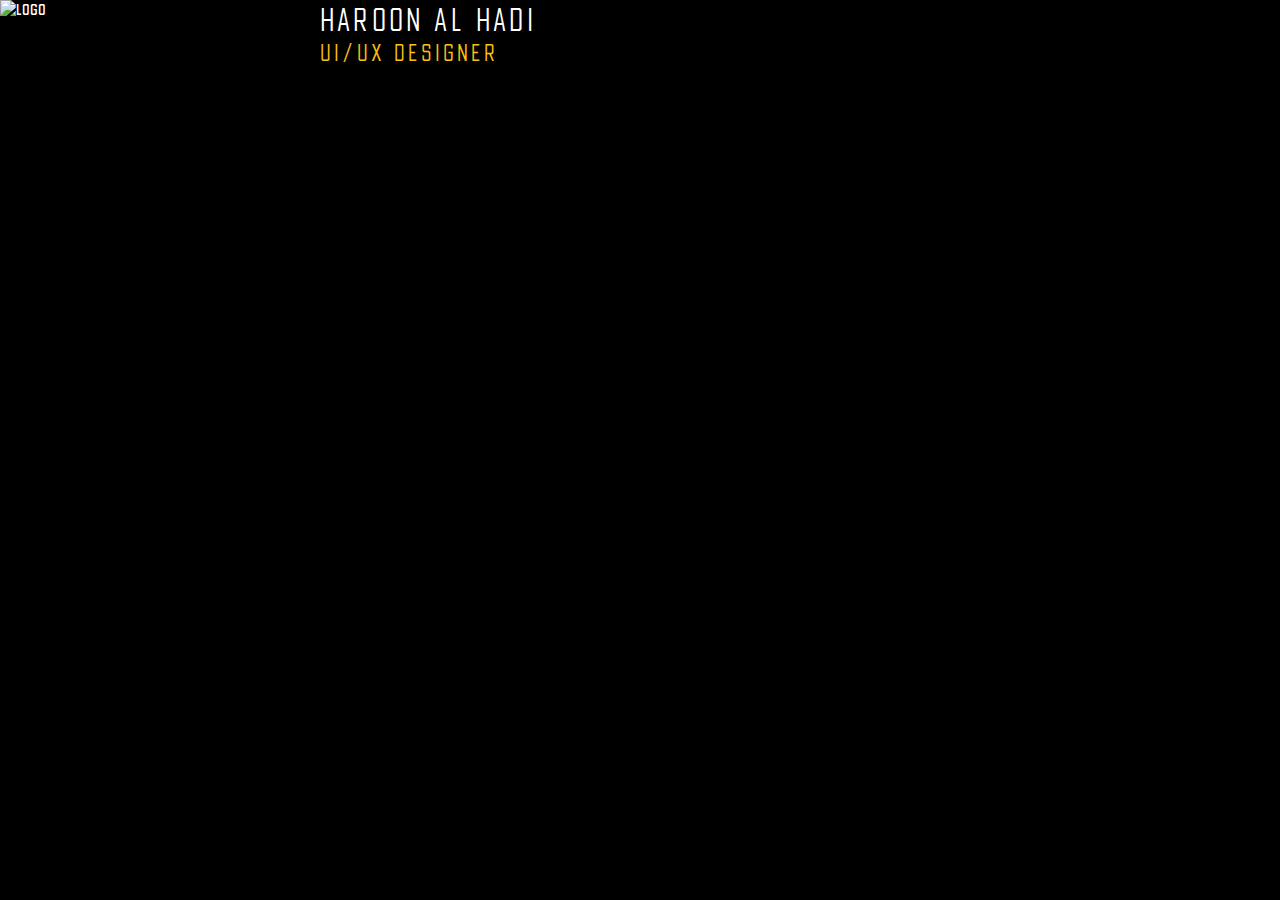
==== index.html @ bdbf28b0 "first commit" ====
<!DOCTYPE html>
<html lang="en">
<head>
    <meta charset="UTF-8">
    <meta http-equiv="X-UA-Compatible" content="IE=edge">
    <meta name="viewport" content="width=device-width, initial-scale=1.0">
    <title>Haroon Al Hadi</title>
    <link rel="stylesheet" href="styles/reset.css">
    <link rel="stylesheet" href="styles/root.css">
    <link rel="stylesheet" href="styles/font_url.css">
    <link rel="stylesheet" href="styles/main_style.css">
    <link rel="stylesheet" href="styles/c_styles.css">
</head>
<body>
    <div class="side_header">
        <div class="crow">
            <div class="ccol-25">
                <img src="logo" alt="logo">
            </div>
            <div class="ccol-75">
                <h1>Haroon Al Hadi</h1>
                <h2>UI/UX Designer</h2>
            </div>
        </div>
    </div>
</body>
</html>
---- styles/root.css ----
:root{
    --background: black;
    --primary: #fbc10f;
    --secondary: white;
    --font-main: 'Evanston Tavern 1846','Courier New', Courier, monospace;
}
---- styles/font_url.css ----
@font-face {
    font-family: 'Evanston Tavern 1846';
    src: url('/assets/fonts/EvanstonTavern-1846Light.eot');
    src: local('Evanston Tavern 1846 Light'), local('EvanstonTavern-1846Light'),
        url('/assets/fonts/EvanstonTavern-1846Light.eot?#iefix') format('embedded-opentype'),
        url('/assets/fonts/EvanstonTavern-1846Light.woff2') format('woff2'),
        url('/assets/fonts/EvanstonTavern-1846Light.woff') format('woff'),
        url('/assets/fonts/EvanstonTavern-1846Light.ttf') format('truetype');
    font-weight: 300;
    font-style: normal;
}

@font-face {
    font-family: 'Evanston Tavern 1846 Medium Stencil';
    src: url('/assets/fonts/EvanstonTavern-1846MdStencil.eot');
    src: local('Evanston Tavern 1846 Medium Stencil'), local('EvanstonTavern-1846MdStencil'),
        url('/assets/fonts/EvanstonTavern-1846MdStencil.eot?#iefix') format('embedded-opentype'),
        url('/assets/fonts/EvanstonTavern-1846MdStencil.woff2') format('woff2'),
        url('/assets/fonts/EvanstonTavern-1846MdStencil.woff') format('woff'),
        url('/assets/fonts/EvanstonTavern-1846MdStencil.ttf') format('truetype');
    font-weight: 500;
    font-style: normal;
}

@font-face {
    font-family: 'Evanston Tavern 1846 Inline';
    src: url('/assets/fonts/EvanstonTavern-1846RegularInline.eot');
    src: local('Evanston Tavern 1846 Inline'), local('EvanstonTavern-1846RegularInline'),
        url('/assets/fonts/EvanstonTavern-1846RegularInline.eot?#iefix') format('embedded-opentype'),
        url('/assets/fonts/EvanstonTavern-1846RegularInline.woff2') format('woff2'),
        url('/assets/fonts/EvanstonTavern-1846RegularInline.woff') format('woff'),
        url('/assets/fonts/EvanstonTavern-1846RegularInline.ttf') format('truetype');
    font-weight: normal;
    font-style: normal;
}

@font-face {
    font-family: 'Evanston Tavern 1846 Stencil';
    src: url('/assets/fonts/EvanstonTavern-1846RegStncl.eot');
    src: local('Evanston Tavern 1846 Stencil'), local('EvanstonTavern-1846RegStncl'),
        url('/assets/fonts/EvanstonTavern-1846RegStncl.eot?#iefix') format('embedded-opentype'),
        url('/assets/fonts/EvanstonTavern-1846RegStncl.woff2') format('woff2'),
        url('/assets/fonts/EvanstonTavern-1846RegStncl.woff') format('woff'),
        url('/assets/fonts/EvanstonTavern-1846RegStncl.ttf') format('truetype');
    font-weight: normal;
    font-style: normal;
}

@font-face {
    font-family: 'Evanston Tavern 1846 Medium Inline';
    src: url('/assets/fonts/EvanstonTavern-1846MdInline.eot');
    src: local('Evanston Tavern 1846 Medium Inline'), local('EvanstonTavern-1846MdInline'),
        url('/assets/fonts/EvanstonTavern-1846MdInline.eot?#iefix') format('embedded-opentype'),
        url('/assets/fonts/EvanstonTavern-1846MdInline.woff2') format('woff2'),
        url('/assets/fonts/EvanstonTavern-1846MdInline.woff') format('woff'),
        url('/assets/fonts/EvanstonTavern-1846MdInline.ttf') format('truetype');
    font-weight: 500;
    font-style: normal;
}

@font-face {
    font-family: 'Evanston Tavern 1846 Light Inline';
    src: url('/assets/fonts/EvanstonTavern-1846LtInline.eot');
    src: local('Evanston Tavern 1846 Light Inline'), local('EvanstonTavern-1846LtInline'),
        url('/assets/fonts/EvanstonTavern-1846LtInline.eot?#iefix') format('embedded-opentype'),
        url('/assets/fonts/EvanstonTavern-1846LtInline.woff2') format('woff2'),
        url('/assets/fonts/EvanstonTavern-1846LtInline.woff') format('woff'),
        url('/assets/fonts/EvanstonTavern-1846LtInline.ttf') format('truetype');
    font-weight: 300;
    font-style: normal;
}

@font-face {
    font-family: 'Evanston Tavern 1846';
    src: url('/assets/fonts/EvanstonTavern-1846Medium.eot');
    src: local('Evanston Tavern 1846 Medium'), local('EvanstonTavern-1846Medium'),
        url('/assets/fonts/EvanstonTavern-1846Medium.eot?#iefix') format('embedded-opentype'),
        url('/assets/fonts/EvanstonTavern-1846Medium.woff2') format('woff2'),
        url('/assets/fonts/EvanstonTavern-1846Medium.woff') format('woff'),
        url('/assets/fonts/EvanstonTavern-1846Medium.ttf') format('truetype');
    font-weight: 500;
    font-style: normal;
}

@font-face {
    font-family: 'Evanston Tavern 1846';
    src: url('/assets/fonts/EvanstonTavern-1846Regular.eot');
    src: local('Evanston Tavern 1846'), local('EvanstonTavern-1846Regular'),
        url('/assets/fonts/EvanstonTavern-1846Regular.eot?#iefix') format('embedded-opentype'),
        url('/assets/fonts/EvanstonTavern-1846Regular.woff2') format('woff2'),
        url('/assets/fonts/EvanstonTavern-1846Regular.woff') format('woff'),
        url('/assets/fonts/EvanstonTavern-1846Regular.ttf') format('truetype');
    font-weight: normal;
    font-style: normal;
}

@font-face {
    font-family: 'Evanston Tavern 1846 Bold Inline';
    src: url('/assets/fonts/EvanstonTavern-1846BoldInline.eot');
    src: local('Evanston Tavern 1846 Bold Inline'), local('EvanstonTavern-1846BoldInline'),
        url('/assets/fonts/EvanstonTavern-1846BoldInline.eot?#iefix') format('embedded-opentype'),
        url('/assets/fonts/EvanstonTavern-1846BoldInline.woff2') format('woff2'),
        url('/assets/fonts/EvanstonTavern-1846BoldInline.woff') format('woff'),
        url('/assets/fonts/EvanstonTavern-1846BoldInline.ttf') format('truetype');
    font-weight: bold;
    font-style: normal;
}

@font-face {
    font-family: 'Evanston Tavern 1846 Bold Stencil';
    src: url('/assets/fonts/EvanstonTavern-1846BoldStencil.eot');
    src: local('Evanston Tavern 1846 Bold Stencil'), local('EvanstonTavern-1846BoldStencil'),
        url('/assets/fonts/EvanstonTavern-1846BoldStencil.eot?#iefix') format('embedded-opentype'),
        url('/assets/fonts/EvanstonTavern-1846BoldStencil.woff2') format('woff2'),
        url('/assets/fonts/EvanstonTavern-1846BoldStencil.woff') format('woff'),
        url('/assets/fonts/EvanstonTavern-1846BoldStencil.ttf') format('truetype');
    font-weight: bold;
    font-style: normal;
}

@font-face {
    font-family: 'Evanston Tavern 1846 Light Stencil';
    src: url('/assets/fonts/EvanstonTavern-1846LtStencil.eot');
    src: local('Evanston Tavern 1846 Light Stencil'), local('EvanstonTavern-1846LtStencil'),
        url('/assets/fonts/EvanstonTavern-1846LtStencil.eot?#iefix') format('embedded-opentype'),
        url('/assets/fonts/EvanstonTavern-1846LtStencil.woff2') format('woff2'),
        url('/assets/fonts/EvanstonTavern-1846LtStencil.woff') format('woff'),
        url('/assets/fonts/EvanstonTavern-1846LtStencil.ttf') format('truetype');
    font-weight: 300;
    font-style: normal;
}

@font-face {
    font-family: 'Evanston Tavern 1846';
    src: url('/assets/fonts/EvanstonTavern-1846Bold.eot');
    src: local('Evanston Tavern 1846 Bold'), local('EvanstonTavern-1846Bold'),
        url('/assets/fonts/EvanstonTavern-1846Bold.eot?#iefix') format('embedded-opentype'),
        url('/assets/fonts/EvanstonTavern-1846Bold.woff2') format('woff2'),
        url('/assets/fonts/EvanstonTavern-1846Bold.woff') format('woff'),
        url('/assets/fonts/EvanstonTavern-1846Bold.ttf') format('truetype');
    font-weight: bold;
    font-style: normal;
}
---- styles/main_style.css ----
html,body{
    background: var(--background);
    color: var(--secondary);
    font-family: var(--font-main);
}
.side_header h1{
    font-weight: 100;
    letter-spacing: 0.2rem;
}
.side_header h2{
    font-weight: 100;
    letter-spacing: 0.2rem;
    color: var(--primary);
}
---- styles/c_styles.css ----
.crow{
    display: flex;
    width: 100%;
}
.ccol-25{
    width: 25%;
}
.ccol-75{
    width: 75%;
}
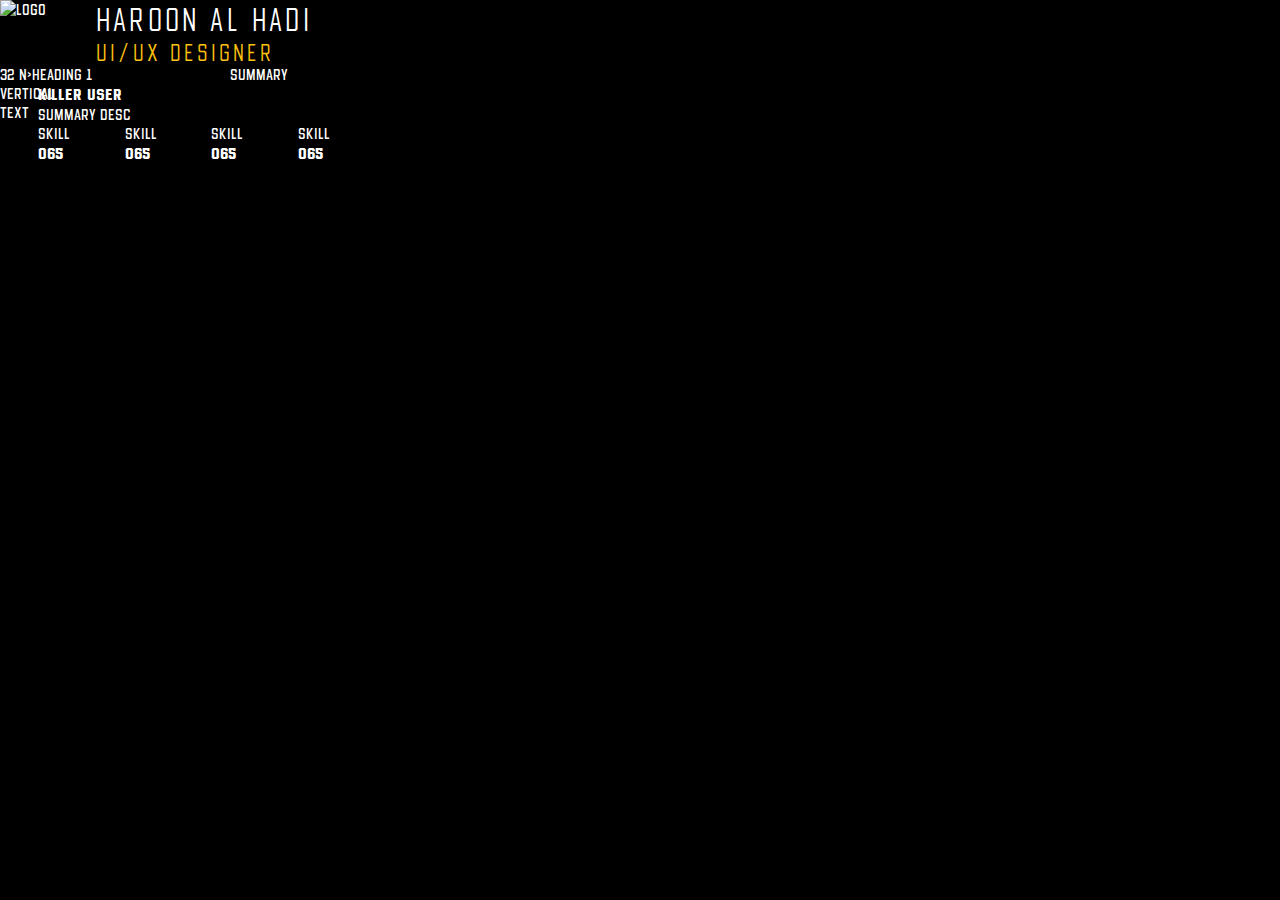
==== commit 2fabf6bc: "html changes" ====
--- a/index.html
+++ b/index.html
@@ -13,7 +13,7 @@
 </head>
 <body>
     <div class="side_header">
-        <div class="crow">
+        <div class="crow cw-30">
             <div class="ccol-25">
                 <img src="logo" alt="logo">
             </div>
@@ -21,6 +21,43 @@
                 <h1>Haroon Al Hadi</h1>
                 <h2>UI/UX Designer</h2>
             </div>
+            <div class="crow ccol-100">
+                <div class="ccol-60 d-flex">
+                    <p>32 N</p>
+                    <div class="arrow-down">></div>
+                    <p>heading 1</p>
+                </div>
+                <div class="ccol-40">
+                    <p>summary</p>
+                </div>
+            </div>
+            <div class="crow ccol-100">
+                <div class="ccol-10">vertical text</div>
+                <div class="ccol-90">
+                    <div class="ccol-100">
+                        <h4>Killer User</h4>
+                        <p>summary desc</p>
+                    </div>
+                    <div class="crow ccol-100">
+                        <div class="ccol-25">
+                            <p>skill</p>
+                            <h4>065</h4>
+                        </div>
+                        <div class="ccol-25">
+                            <p>skill</p>
+                            <h4>065</h4>
+                        </div>
+                        <div class="ccol-25">
+                            <p>skill</p>
+                            <h4>065</h4>
+                        </div>
+                        <div class="ccol-25">
+                            <p>skill</p>
+                            <h4>065</h4>
+                        </div>
+                    </div>
+                </div>
+            </div>
         </div>
     </div>
 </body>
--- a/styles/c_styles.css
+++ b/styles/c_styles.css
@@ -1,10 +1,35 @@
+.flex-nowrap{
+    flex-wrap: nowrap;
+}
+.d-flex{
+    display: flex;
+}
 .crow{
     display: flex;
     width: 100%;
+    flex-wrap: wrap;
 }
 .ccol-25{
     width: 25%;
 }
 .ccol-75{
     width: 75%;
+}
+.cw-30,.ccol-30{
+    width: 30%;
+}
+.cw-100,.ccol-100{
+    width: 100%;
+}
+.ccol-60{
+    width: 60%;
+}
+.ccol-40{
+    width: 40%;
+}
+.ccol-10{
+    width: 10%;
+}
+.ccol-90{
+    width: 90%;
 }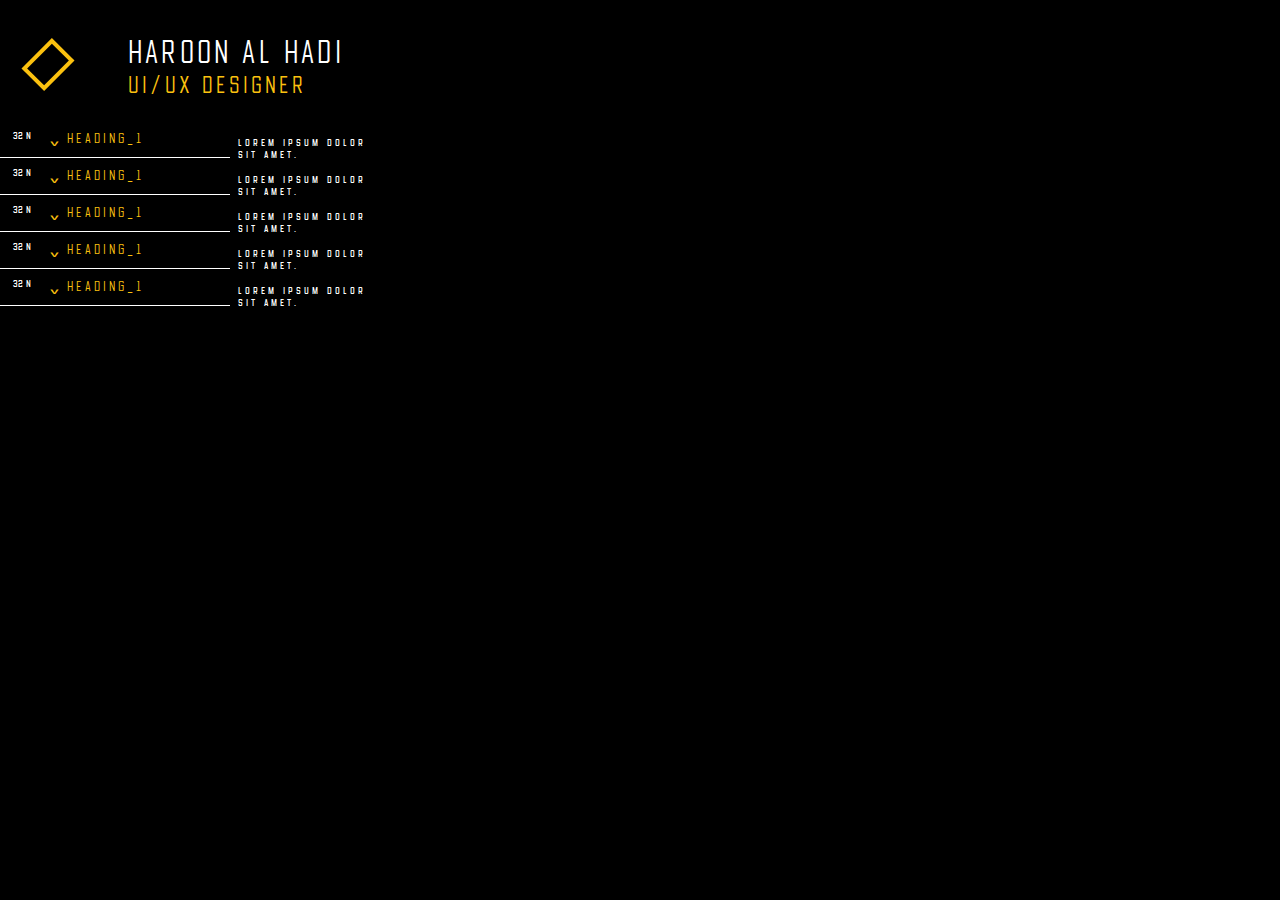
==== commit d41e30a8: "added animation on hover for yellow box items." ====
--- a/index.html
+++ b/index.html
@@ -13,47 +13,216 @@
 </head>
 <body>
     <div class="side_header">
-        <div class="crow cw-30">
-            <div class="ccol-25">
-                <img src="logo" alt="logo">
-            </div>
-            <div class="ccol-75">
+        <div class="crow cw-30 name-header">
+            <div class="ccol-25 d-flex align-items-center justify-content-center logo-sec">
+                <!-- <img src="logo" alt="logo"> -->
+                <div class="logo-image"></div>
+            </div>
+            <div class="ccol-75 name-sec">
                 <h1>Haroon Al Hadi</h1>
                 <h2>UI/UX Designer</h2>
             </div>
-            <div class="crow ccol-100">
-                <div class="ccol-60 d-flex">
-                    <p>32 N</p>
-                    <div class="arrow-down">></div>
-                    <p>heading 1</p>
-                </div>
-                <div class="ccol-40">
-                    <p>summary</p>
-                </div>
-            </div>
-            <div class="crow ccol-100">
-                <div class="ccol-10">vertical text</div>
-                <div class="ccol-90">
-                    <div class="ccol-100">
-                        <h4>Killer User</h4>
-                        <p>summary desc</p>
-                    </div>
-                    <div class="crow ccol-100">
-                        <div class="ccol-25">
-                            <p>skill</p>
-                            <h4>065</h4>
-                        </div>
-                        <div class="ccol-25">
-                            <p>skill</p>
-                            <h4>065</h4>
-                        </div>
-                        <div class="ccol-25">
-                            <p>skill</p>
-                            <h4>065</h4>
-                        </div>
-                        <div class="ccol-25">
-                            <p>skill</p>
-                            <h4>065</h4>
+            <div class="ccol-100 items-box-c">
+                <div class="crow ccol-100 underline-head">
+                    <div class="ccol-60 d-flex part1">
+                        <p class="numbering">32 N</p>
+                        <div class="arrow-down">></div>
+                        <p class="hheading">heading_1</p>
+                    </div>
+                    <div class="ccol-40 part2">
+                        <p>Lorem ipsum dolor sit amet.</p>
+                    </div>
+                </div>
+                <div class="crow ccol-100 yellow-block">
+                    <div class="ccol-5 vertical-tex">
+                        <p>vertical text</p>
+                    </div>
+                    <div class="ccol-90">
+                        <div class="ccol-100 yellow-block-y">
+                            <h4>Kill3r_Us3r_</h4>
+                            <p>summary desc</p>
+                        </div>
+                        <div class="crow ccol-100 skill-box">
+                            <div class="ccol-25">
+                                <p>skill</p>
+                                <h4>065</h4>
+                            </div>
+                            <div class="ccol-25">
+                                <p>skill</p>
+                                <h4>065</h4>
+                            </div>
+                            <div class="ccol-25">
+                                <p>skill</p>
+                                <h4>065</h4>
+                            </div>
+                            <div class="ccol-25">
+                                <p>skill</p>
+                                <h4>065</h4>
+                            </div>
+                        </div>
+                    </div>
+                </div>
+            </div>
+            <div class="ccol-100 items-box-c">
+                <div class="crow ccol-100 underline-head">
+                    <div class="ccol-60 d-flex part1">
+                        <p class="numbering">32 N</p>
+                        <div class="arrow-down">></div>
+                        <p class="hheading">heading_1</p>
+                    </div>
+                    <div class="ccol-40 part2">
+                        <p>Lorem ipsum dolor sit amet.</p>
+                    </div>
+                </div>
+                <div class="crow ccol-100 yellow-block">
+                    <div class="ccol-5 vertical-tex">
+                        <p>vertical text</p>
+                    </div>
+                    <div class="ccol-90">
+                        <div class="ccol-100 yellow-block-y">
+                            <h4>Kill3r_Us3r_</h4>
+                            <p>summary desc</p>
+                        </div>
+                        <div class="crow ccol-100 skill-box">
+                            <div class="ccol-25">
+                                <p>skill</p>
+                                <h4>065</h4>
+                            </div>
+                            <div class="ccol-25">
+                                <p>skill</p>
+                                <h4>065</h4>
+                            </div>
+                            <div class="ccol-25">
+                                <p>skill</p>
+                                <h4>065</h4>
+                            </div>
+                            <div class="ccol-25">
+                                <p>skill</p>
+                                <h4>065</h4>
+                            </div>
+                        </div>
+                    </div>
+                </div>
+            </div>
+            <div class="ccol-100 items-box-c">
+                <div class="crow ccol-100 underline-head">
+                    <div class="ccol-60 d-flex part1">
+                        <p class="numbering">32 N</p>
+                        <div class="arrow-down">></div>
+                        <p class="hheading">heading_1</p>
+                    </div>
+                    <div class="ccol-40 part2">
+                        <p>Lorem ipsum dolor sit amet.</p>
+                    </div>
+                </div>
+                <div class="crow ccol-100 yellow-block">
+                    <div class="ccol-5 vertical-tex">
+                        <p>vertical text</p>
+                    </div>
+                    <div class="ccol-90">
+                        <div class="ccol-100 yellow-block-y">
+                            <h4>Kill3r_Us3r_</h4>
+                            <p>summary desc</p>
+                        </div>
+                        <div class="crow ccol-100 skill-box">
+                            <div class="ccol-25">
+                                <p>skill</p>
+                                <h4>065</h4>
+                            </div>
+                            <div class="ccol-25">
+                                <p>skill</p>
+                                <h4>065</h4>
+                            </div>
+                            <div class="ccol-25">
+                                <p>skill</p>
+                                <h4>065</h4>
+                            </div>
+                            <div class="ccol-25">
+                                <p>skill</p>
+                                <h4>065</h4>
+                            </div>
+                        </div>
+                    </div>
+                </div>
+            </div>
+            <div class="ccol-100 items-box-c">
+                <div class="crow ccol-100 underline-head">
+                    <div class="ccol-60 d-flex part1">
+                        <p class="numbering">32 N</p>
+                        <div class="arrow-down">></div>
+                        <p class="hheading">heading_1</p>
+                    </div>
+                    <div class="ccol-40 part2">
+                        <p>Lorem ipsum dolor sit amet.</p>
+                    </div>
+                </div>
+                <div class="crow ccol-100 yellow-block">
+                    <div class="ccol-5 vertical-tex">
+                        <p>vertical text</p>
+                    </div>
+                    <div class="ccol-90">
+                        <div class="ccol-100 yellow-block-y">
+                            <h4>Kill3r_Us3r_</h4>
+                            <p>summary desc</p>
+                        </div>
+                        <div class="crow ccol-100 skill-box">
+                            <div class="ccol-25">
+                                <p>skill</p>
+                                <h4>065</h4>
+                            </div>
+                            <div class="ccol-25">
+                                <p>skill</p>
+                                <h4>065</h4>
+                            </div>
+                            <div class="ccol-25">
+                                <p>skill</p>
+                                <h4>065</h4>
+                            </div>
+                            <div class="ccol-25">
+                                <p>skill</p>
+                                <h4>065</h4>
+                            </div>
+                        </div>
+                    </div>
+                </div>
+            </div>
+            <div class="ccol-100 items-box-c">
+                <div class="crow ccol-100 underline-head">
+                    <div class="ccol-60 d-flex part1">
+                        <p class="numbering">32 N</p>
+                        <div class="arrow-down">></div>
+                        <p class="hheading">heading_1</p>
+                    </div>
+                    <div class="ccol-40 part2">
+                        <p>Lorem ipsum dolor sit amet.</p>
+                    </div>
+                </div>
+                <div class="crow ccol-100 yellow-block">
+                    <div class="ccol-5 vertical-tex">
+                        <p>vertical text</p>
+                    </div>
+                    <div class="ccol-90">
+                        <div class="ccol-100 yellow-block-y">
+                            <h4>Kill3r_Us3r_</h4>
+                            <p>summary desc</p>
+                        </div>
+                        <div class="crow ccol-100 skill-box">
+                            <div class="ccol-25">
+                                <p>skill</p>
+                                <h4>065</h4>
+                            </div>
+                            <div class="ccol-25">
+                                <p>skill</p>
+                                <h4>065</h4>
+                            </div>
+                            <div class="ccol-25">
+                                <p>skill</p>
+                                <h4>065</h4>
+                            </div>
+                            <div class="ccol-25">
+                                <p>skill</p>
+                                <h4>065</h4>
+                            </div>
                         </div>
                     </div>
                 </div>
--- a/styles/root.css
+++ b/styles/root.css
@@ -3,4 +3,5 @@
     --primary: #fbc10f;
     --secondary: white;
     --font-main: 'Evanston Tavern 1846','Courier New', Courier, monospace;
+    --faded-line: #ffffff29;
 }
--- a/styles/main_style.css
+++ b/styles/main_style.css
@@ -2,6 +2,9 @@
     background: var(--background);
     color: var(--secondary);
     font-family: var(--font-main);
+}
+*{
+    transition-duration: 0.3s;
 }
 .side_header h1{
     font-weight: 100;
@@ -12,3 +15,106 @@
     letter-spacing: 0.2rem;
     color: var(--primary);
 }
+
+.logo-image{
+    width: 35px;
+    height: 35px;
+    border: solid 4px var(--primary);
+    transform: rotate(45deg);
+}
+.name-header .logo-sec,
+.name-header .name-sec{
+    padding: 2rem;
+}
+
+.name-header .underline-head .numbering{
+    font-size: 0.6rem;
+    padding: 0 0.8rem;
+}
+.name-header .underline-head .hheading{
+    font-size: 0.9rem;
+    letter-spacing: 3px;
+    font-weight: 100;
+    color: var(--primary);
+}
+.arrow-down{
+    transform: rotate(90deg);
+    font-size: 1.5rem;
+    font-weight: 100;
+    padding: 0 0.5rem;
+    color: var(--primary);
+}
+.name-header .underline-head .part1{
+    border-bottom: solid 1px var(--secondary);
+    margin-bottom: 0.5rem;
+}
+.name-header .underline-head .part2{
+    font-size: 0.6rem;
+    margin-top: auto;
+    margin-bottom: auto;
+    padding-left: 0.5rem;
+    letter-spacing: 3px;
+}
+.name-header .yellow-block .vertical-tex{
+    writing-mode: vertical-rl;
+    line-height: 1;
+    display: flex;
+    align-items: center;
+    justify-content: center;
+    color: var(--background);
+    background: var(--secondary);
+    padding-top: 0.2rem;
+    padding-bottom: 0.4rem;
+    margin-left: auto;
+    margin-right: auto;
+    max-height: 100%;
+}
+.name-header .yellow-block .yellow-block-y{
+    background: var(--primary);
+    color: var(--background);
+    padding: 0.5rem;
+    vertical-align: top;
+    line-height: 1.3;
+    max-width: 100%;
+}
+.name-header .yellow-block .yellow-block-y h4{
+    font-size: 2rem;
+    font-weight: 400;
+    letter-spacing: 3px;
+}
+.name-header .yellow-block .skill-box>div{
+    padding: 0 0.8rem;
+    margin: 0.3rem 0;
+    border-right: solid 1px var(--faded-line);
+}
+.name-header .yellow-block .skill-box>div:last-of-type{
+    border-right: none;
+}
+.name-header .yellow-block .skill-box p{
+    font-size: 0.6rem;
+}
+.name-header .yellow-block .skill-box h4{
+    font-size: 1.4rem;
+    font-weight: 400;
+}
+.name-header .yellow-block{
+    max-height: 1000px;
+}
+.name-header :not(.items-box-c:hover) .yellow-block{
+    max-height: 0;
+    overflow: hidden;
+}
+.name-header :not(.items-box-c:hover) .yellow-block .vertical-tex{
+    max-height: 0;
+    padding: 0;
+    overflow: hidden;
+}
+
+.name-header :not(.items-box-c:hover) .yellow-block .yellow-block-y{
+    max-width: 0;
+    padding: 0;
+    overflow: hidden;
+}
+.name-header :not(.items-box-c:hover) .yellow-block .skill-box>div {
+    transform: scaley(0);
+}
--- a/styles/c_styles.css
+++ b/styles/c_styles.css
@@ -4,10 +4,22 @@
 .d-flex{
     display: flex;
 }
+.align-items-center{
+    align-items: center;
+}
+.justify-content-center{
+    justify-content: center;
+}
+.ccol-5, .ccol-10, .ccol-25, .ccol-30, .ccol-40, .ccol-60, .ccol-75, .ccol-90, .ccol-100{
+    box-sizing: border-box;
+}
 .crow{
     display: flex;
     width: 100%;
     flex-wrap: wrap;
+}
+.ccol-5{
+    width: 5%;
 }
 .ccol-25{
     width: 25%;
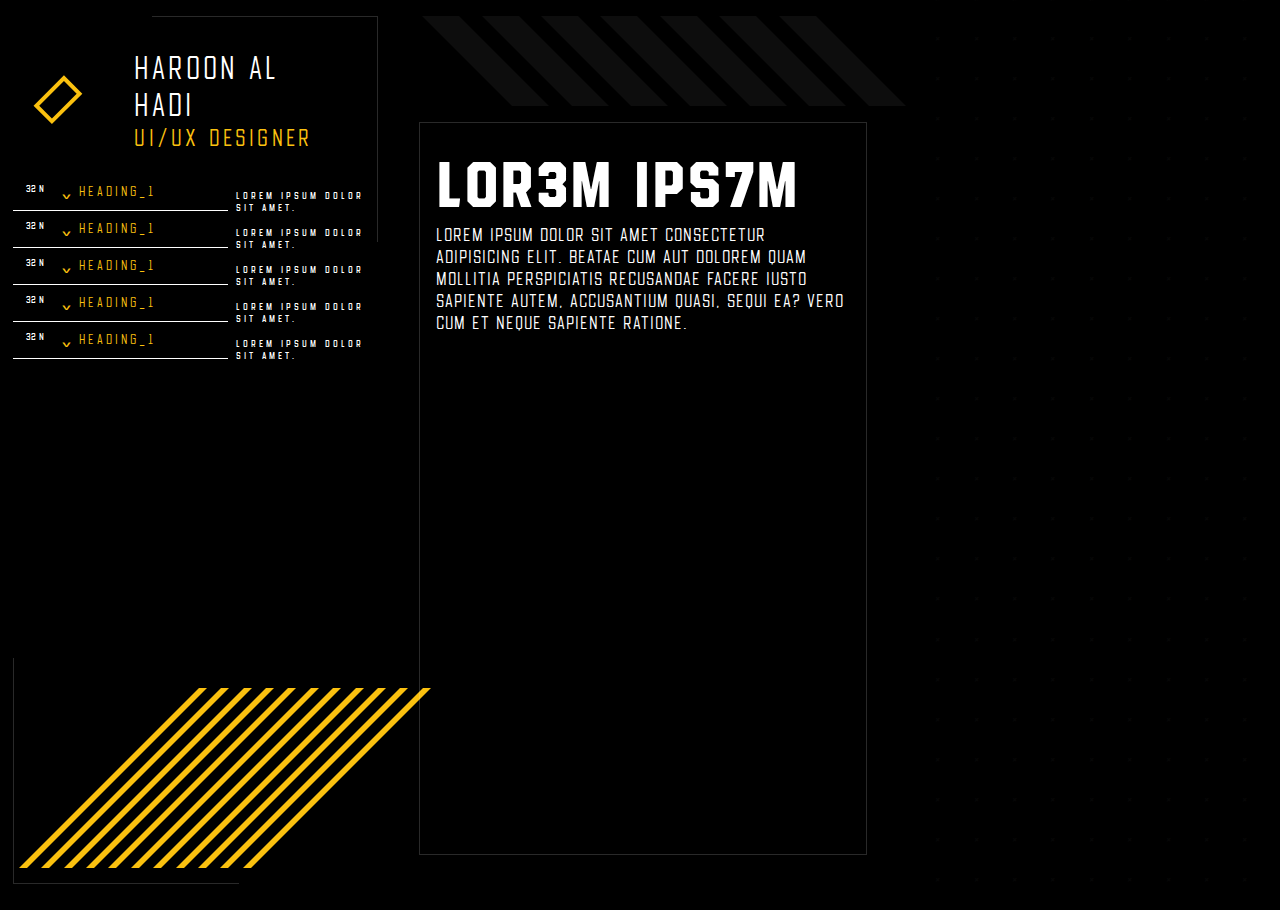
==== commit a6ad4a7d: "Changes to section 1 2 and 3. added bg animations" ====
--- a/index.html
+++ b/index.html
@@ -8,225 +8,264 @@
     <link rel="stylesheet" href="styles/reset.css">
     <link rel="stylesheet" href="styles/root.css">
     <link rel="stylesheet" href="styles/font_url.css">
+    <link rel="stylesheet" href="styles/c_styles.css">
     <link rel="stylesheet" href="styles/main_style.css">
-    <link rel="stylesheet" href="styles/c_styles.css">
+    <link rel="stylesheet" href="styles/animations.css">
 </head>
 <body>
-    <div class="side_header">
-        <div class="crow cw-30 name-header">
-            <div class="ccol-25 d-flex align-items-center justify-content-center logo-sec">
-                <!-- <img src="logo" alt="logo"> -->
-                <div class="logo-image"></div>
-            </div>
-            <div class="ccol-75 name-sec">
-                <h1>Haroon Al Hadi</h1>
-                <h2>UI/UX Designer</h2>
-            </div>
-            <div class="ccol-100 items-box-c">
-                <div class="crow ccol-100 underline-head">
-                    <div class="ccol-60 d-flex part1">
-                        <p class="numbering">32 N</p>
-                        <div class="arrow-down">></div>
-                        <p class="hheading">heading_1</p>
-                    </div>
-                    <div class="ccol-40 part2">
-                        <p>Lorem ipsum dolor sit amet.</p>
-                    </div>
-                </div>
-                <div class="crow ccol-100 yellow-block">
-                    <div class="ccol-5 vertical-tex">
-                        <p>vertical text</p>
-                    </div>
-                    <div class="ccol-90">
-                        <div class="ccol-100 yellow-block-y">
-                            <h4>Kill3r_Us3r_</h4>
-                            <p>summary desc</p>
-                        </div>
-                        <div class="crow ccol-100 skill-box">
-                            <div class="ccol-25">
-                                <p>skill</p>
-                                <h4>065</h4>
-                            </div>
-                            <div class="ccol-25">
-                                <p>skill</p>
-                                <h4>065</h4>
-                            </div>
-                            <div class="ccol-25">
-                                <p>skill</p>
-                                <h4>065</h4>
-                            </div>
-                            <div class="ccol-25">
-                                <p>skill</p>
-                                <h4>065</h4>
-                            </div>
-                        </div>
-                    </div>
-                </div>
-            </div>
-            <div class="ccol-100 items-box-c">
-                <div class="crow ccol-100 underline-head">
-                    <div class="ccol-60 d-flex part1">
-                        <p class="numbering">32 N</p>
-                        <div class="arrow-down">></div>
-                        <p class="hheading">heading_1</p>
-                    </div>
-                    <div class="ccol-40 part2">
-                        <p>Lorem ipsum dolor sit amet.</p>
-                    </div>
-                </div>
-                <div class="crow ccol-100 yellow-block">
-                    <div class="ccol-5 vertical-tex">
-                        <p>vertical text</p>
-                    </div>
-                    <div class="ccol-90">
-                        <div class="ccol-100 yellow-block-y">
-                            <h4>Kill3r_Us3r_</h4>
-                            <p>summary desc</p>
-                        </div>
-                        <div class="crow ccol-100 skill-box">
-                            <div class="ccol-25">
-                                <p>skill</p>
-                                <h4>065</h4>
-                            </div>
-                            <div class="ccol-25">
-                                <p>skill</p>
-                                <h4>065</h4>
-                            </div>
-                            <div class="ccol-25">
-                                <p>skill</p>
-                                <h4>065</h4>
-                            </div>
-                            <div class="ccol-25">
-                                <p>skill</p>
-                                <h4>065</h4>
-                            </div>
-                        </div>
-                    </div>
-                </div>
-            </div>
-            <div class="ccol-100 items-box-c">
-                <div class="crow ccol-100 underline-head">
-                    <div class="ccol-60 d-flex part1">
-                        <p class="numbering">32 N</p>
-                        <div class="arrow-down">></div>
-                        <p class="hheading">heading_1</p>
-                    </div>
-                    <div class="ccol-40 part2">
-                        <p>Lorem ipsum dolor sit amet.</p>
-                    </div>
-                </div>
-                <div class="crow ccol-100 yellow-block">
-                    <div class="ccol-5 vertical-tex">
-                        <p>vertical text</p>
-                    </div>
-                    <div class="ccol-90">
-                        <div class="ccol-100 yellow-block-y">
-                            <h4>Kill3r_Us3r_</h4>
-                            <p>summary desc</p>
-                        </div>
-                        <div class="crow ccol-100 skill-box">
-                            <div class="ccol-25">
-                                <p>skill</p>
-                                <h4>065</h4>
-                            </div>
-                            <div class="ccol-25">
-                                <p>skill</p>
-                                <h4>065</h4>
-                            </div>
-                            <div class="ccol-25">
-                                <p>skill</p>
-                                <h4>065</h4>
-                            </div>
-                            <div class="ccol-25">
-                                <p>skill</p>
-                                <h4>065</h4>
-                            </div>
-                        </div>
-                    </div>
-                </div>
-            </div>
-            <div class="ccol-100 items-box-c">
-                <div class="crow ccol-100 underline-head">
-                    <div class="ccol-60 d-flex part1">
-                        <p class="numbering">32 N</p>
-                        <div class="arrow-down">></div>
-                        <p class="hheading">heading_1</p>
-                    </div>
-                    <div class="ccol-40 part2">
-                        <p>Lorem ipsum dolor sit amet.</p>
-                    </div>
-                </div>
-                <div class="crow ccol-100 yellow-block">
-                    <div class="ccol-5 vertical-tex">
-                        <p>vertical text</p>
-                    </div>
-                    <div class="ccol-90">
-                        <div class="ccol-100 yellow-block-y">
-                            <h4>Kill3r_Us3r_</h4>
-                            <p>summary desc</p>
-                        </div>
-                        <div class="crow ccol-100 skill-box">
-                            <div class="ccol-25">
-                                <p>skill</p>
-                                <h4>065</h4>
-                            </div>
-                            <div class="ccol-25">
-                                <p>skill</p>
-                                <h4>065</h4>
-                            </div>
-                            <div class="ccol-25">
-                                <p>skill</p>
-                                <h4>065</h4>
-                            </div>
-                            <div class="ccol-25">
-                                <p>skill</p>
-                                <h4>065</h4>
-                            </div>
-                        </div>
-                    </div>
-                </div>
-            </div>
-            <div class="ccol-100 items-box-c">
-                <div class="crow ccol-100 underline-head">
-                    <div class="ccol-60 d-flex part1">
-                        <p class="numbering">32 N</p>
-                        <div class="arrow-down">></div>
-                        <p class="hheading">heading_1</p>
-                    </div>
-                    <div class="ccol-40 part2">
-                        <p>Lorem ipsum dolor sit amet.</p>
-                    </div>
-                </div>
-                <div class="crow ccol-100 yellow-block">
-                    <div class="ccol-5 vertical-tex">
-                        <p>vertical text</p>
-                    </div>
-                    <div class="ccol-90">
-                        <div class="ccol-100 yellow-block-y">
-                            <h4>Kill3r_Us3r_</h4>
-                            <p>summary desc</p>
-                        </div>
-                        <div class="crow ccol-100 skill-box">
-                            <div class="ccol-25">
-                                <p>skill</p>
-                                <h4>065</h4>
-                            </div>
-                            <div class="ccol-25">
-                                <p>skill</p>
-                                <h4>065</h4>
-                            </div>
-                            <div class="ccol-25">
-                                <p>skill</p>
-                                <h4>065</h4>
-                            </div>
-                            <div class="ccol-25">
-                                <p>skill</p>
-                                <h4>065</h4>
-                            </div>
-                        </div>
-                    </div>
-                </div>
-            </div>
+    <div class="crow ccol-100">
+        <div class=" cw-30 side_header">
+            <div class="border-float-box box-1"></div>
+            <div class="border-float-box box-2"></div>
+            <div class="diagonal-boxes">
+                <div class="lbox"></div>
+                <div class="lbox"></div>
+                <div class="lbox"></div>
+                <div class="lbox"></div>
+                <div class="lbox"></div>
+                <div class="lbox"></div>
+                <div class="lbox"></div>
+                <div class="lbox"></div>
+                <div class="lbox"></div>
+                <div class="lbox"></div>
+                <div class="lbox"></div>
+            </div>
+            <div class="crow name-header">
+                <div class="ccol-25 d-flex align-items-center justify-content-center logo-sec">
+                    <!-- <img src="logo" alt="logo"> -->
+                    <div class="logo-image"></div>
+                </div>
+                <div class="ccol-75 name-sec">
+                    <h1>Haroon Al Hadi</h1>
+                    <h2>UI/UX Designer</h2>
+                </div>
+                <div class="ccol-100 items-box-c">
+                    <div class="crow ccol-100 underline-head">
+                        <div class="ccol-60 d-flex part1">
+                            <p class="numbering">32 N</p>
+                            <div class="arrow-down">></div>
+                            <p class="hheading">heading_1</p>
+                        </div>
+                        <div class="ccol-40 part2">
+                            <p>Lorem ipsum dolor sit amet.</p>
+                        </div>
+                    </div>
+                    <div class="crow ccol-100 yellow-block">
+                        <div class="ccol-5 vertical-tex">
+                            <p>vertical text</p>
+                        </div>
+                        <div class="ccol-90">
+                            <div class="ccol-100 yellow-block-y">
+                                <h4>Kill3r_Us3r_</h4>
+                                <p>summary desc</p>
+                            </div>
+                            <div class="crow ccol-100 skill-box">
+                                <div class="ccol-25">
+                                    <p>skill</p>
+                                    <h4>065</h4>
+                                </div>
+                                <div class="ccol-25">
+                                    <p>skill</p>
+                                    <h4>065</h4>
+                                </div>
+                                <div class="ccol-25">
+                                    <p>skill</p>
+                                    <h4>065</h4>
+                                </div>
+                                <div class="ccol-25">
+                                    <p>skill</p>
+                                    <h4>065</h4>
+                                </div>
+                            </div>
+                        </div>
+                    </div>
+                </div>
+                <div class="ccol-100 items-box-c">
+                    <div class="crow ccol-100 underline-head">
+                        <div class="ccol-60 d-flex part1">
+                            <p class="numbering">32 N</p>
+                            <div class="arrow-down">></div>
+                            <p class="hheading">heading_1</p>
+                        </div>
+                        <div class="ccol-40 part2">
+                            <p>Lorem ipsum dolor sit amet.</p>
+                        </div>
+                    </div>
+                    <div class="crow ccol-100 yellow-block">
+                        <div class="ccol-5 vertical-tex">
+                            <p>vertical text</p>
+                        </div>
+                        <div class="ccol-90">
+                            <div class="ccol-100 yellow-block-y">
+                                <h4>Kill3r_Us3r_</h4>
+                                <p>summary desc</p>
+                            </div>
+                            <div class="crow ccol-100 skill-box">
+                                <div class="ccol-25">
+                                    <p>skill</p>
+                                    <h4>065</h4>
+                                </div>
+                                <div class="ccol-25">
+                                    <p>skill</p>
+                                    <h4>065</h4>
+                                </div>
+                                <div class="ccol-25">
+                                    <p>skill</p>
+                                    <h4>065</h4>
+                                </div>
+                                <div class="ccol-25">
+                                    <p>skill</p>
+                                    <h4>065</h4>
+                                </div>
+                            </div>
+                        </div>
+                    </div>
+                </div>
+                <div class="ccol-100 items-box-c">
+                    <div class="crow ccol-100 underline-head">
+                        <div class="ccol-60 d-flex part1">
+                            <p class="numbering">32 N</p>
+                            <div class="arrow-down">></div>
+                            <p class="hheading">heading_1</p>
+                        </div>
+                        <div class="ccol-40 part2">
+                            <p>Lorem ipsum dolor sit amet.</p>
+                        </div>
+                    </div>
+                    <div class="crow ccol-100 yellow-block">
+                        <div class="ccol-5 vertical-tex">
+                            <p>vertical text</p>
+                        </div>
+                        <div class="ccol-90">
+                            <div class="ccol-100 yellow-block-y">
+                                <h4>Kill3r_Us3r_</h4>
+                                <p>summary desc</p>
+                            </div>
+                            <div class="crow ccol-100 skill-box">
+                                <div class="ccol-25">
+                                    <p>skill</p>
+                                    <h4>065</h4>
+                                </div>
+                                <div class="ccol-25">
+                                    <p>skill</p>
+                                    <h4>065</h4>
+                                </div>
+                                <div class="ccol-25">
+                                    <p>skill</p>
+                                    <h4>065</h4>
+                                </div>
+                                <div class="ccol-25">
+                                    <p>skill</p>
+                                    <h4>065</h4>
+                                </div>
+                            </div>
+                        </div>
+                    </div>
+                </div>
+                <div class="ccol-100 items-box-c">
+                    <div class="crow ccol-100 underline-head">
+                        <div class="ccol-60 d-flex part1">
+                            <p class="numbering">32 N</p>
+                            <div class="arrow-down">></div>
+                            <p class="hheading">heading_1</p>
+                        </div>
+                        <div class="ccol-40 part2">
+                            <p>Lorem ipsum dolor sit amet.</p>
+                        </div>
+                    </div>
+                    <div class="crow ccol-100 yellow-block">
+                        <div class="ccol-5 vertical-tex">
+                            <p>vertical text</p>
+                        </div>
+                        <div class="ccol-90">
+                            <div class="ccol-100 yellow-block-y">
+                                <h4>Kill3r_Us3r_</h4>
+                                <p>summary desc</p>
+                            </div>
+                            <div class="crow ccol-100 skill-box">
+                                <div class="ccol-25">
+                                    <p>skill</p>
+                                    <h4>065</h4>
+                                </div>
+                                <div class="ccol-25">
+                                    <p>skill</p>
+                                    <h4>065</h4>
+                                </div>
+                                <div class="ccol-25">
+                                    <p>skill</p>
+                                    <h4>065</h4>
+                                </div>
+                                <div class="ccol-25">
+                                    <p>skill</p>
+                                    <h4>065</h4>
+                                </div>
+                            </div>
+                        </div>
+                    </div>
+                </div>
+                <div class="ccol-100 items-box-c">
+                    <div class="crow ccol-100 underline-head">
+                        <div class="ccol-60 d-flex part1">
+                            <p class="numbering">32 N</p>
+                            <div class="arrow-down">></div>
+                            <p class="hheading">heading_1</p>
+                        </div>
+                        <div class="ccol-40 part2">
+                            <p>Lorem ipsum dolor sit amet.</p>
+                        </div>
+                    </div>
+                    <div class="crow ccol-100 yellow-block">
+                        <div class="ccol-5 vertical-tex">
+                            <p>vertical text</p>
+                        </div>
+                        <div class="ccol-90">
+                            <div class="ccol-100 yellow-block-y">
+                                <h4>Kill3r_Us3r_</h4>
+                                <p>summary desc</p>
+                            </div>
+                            <div class="crow ccol-100 skill-box">
+                                <div class="ccol-25">
+                                    <p>skill</p>
+                                    <h4>065</h4>
+                                </div>
+                                <div class="ccol-25">
+                                    <p>skill</p>
+                                    <h4>065</h4>
+                                </div>
+                                <div class="ccol-25">
+                                    <p>skill</p>
+                                    <h4>065</h4>
+                                </div>
+                                <div class="ccol-25">
+                                    <p>skill</p>
+                                    <h4>065</h4>
+                                </div>
+                            </div>
+                        </div>
+                    </div>
+                </div>
+            </div>
+        </div>
+        <div class="ccol-35 fulldescriprtion_main">
+            <div class="diagonal-boxes">
+                <div class="lbox"></div>
+                <div class="lbox"></div>
+                <div class="lbox"></div>
+                <div class="lbox"></div>
+                <div class="lbox"></div>
+                <div class="lbox"></div>
+                <div class="lbox"></div>
+            </div>
+            <div class="box-container-desc">
+                <h3>lor3m ips7m</h3>
+                <p>Lorem ipsum dolor sit amet consectetur adipisicing elit. Beatae cum aut dolorem quam mollitia perspiciatis recusandae facere iusto sapiente autem, accusantium quasi, sequi ea? Vero cum et neque sapiente ratione.</p>
+            </div>
+        </div>
+        <div class="cw-30 iframeanimation_main">
+            <div class="bg_element">
+                <p>+</p><p>+</p><p>+</p><p>+</p><p>+</p><p>+</p><p>+</p><p>+</p><p>+</p><p>+</p><p>+</p><p>+</p><p>+</p><p>+</p><p>+</p><p>+</p><p>+</p><p>+</p><p>+</p><p>+</p><p>+</p><p>+</p><p>+</p><p>+</p><p>+</p><p>+</p><p>+</p><p>+</p><p>+</p><p>+</p><p>+</p><p>+</p><p>+</p><p>+</p><p>+</p><p>+</p><p>+</p><p>+</p><p>+</p><p>+</p><p>+</p><p>+</p><p>+</p><p>+</p><p>+</p><p>+</p><p>+</p><p>+</p><p>+</p><p>+</p><p>+</p><p>+</p><p>+</p><p>+</p><p>+</p><p>+</p><p>+</p><p>+</p><p>+</p><p>+</p><p>+</p><p>+</p><p>+</p><p>+</p><p>+</p><p>+</p><p>+</p><p>+</p><p>+</p><p>+</p><p>+</p><p>+</p><p>+</p><p>+</p><p>+</p><p>+</p><p>+</p><p>+</p><p>+</p><p>+</p><p>+</p><p>+</p><p>+</p><p>+</p><p>+</p><p>+</p><p>+</p><p>+</p><p>+</p><p>+</p><p>+</p><p>+</p><p>+</p><p>+</p><p>+</p><p>+</p><p>+</p><p>+</p><p>+</p><p>+</p><p>+</p><p>+</p><p>+</p><p>+</p><p>+</p><p>+</p><p>+</p><p>+</p><p>+</p><p>+</p><p>+</p><p>+</p><p>+</p><p>+</p><p>+</p><p>+</p><p>+</p><p>+</p><p>+</p><p>+</p><p>+</p><p>+</p><p>+</p><p>+</p><p>+</p><p>+</p><p>+</p><p>+</p><p>+</p><p>+</p><p>+</p><p>+</p><p>+</p><p>+</p><p>+</p><p>+</p><p>+</p><p>+</p><p>+</p><p>+</p><p>+</p><p>+</p><p>+</p><p>+</p><p>+</p><p>+</p><p>+</p><p>+</p><p>+</p><p>+</p><p>+</p><p>+</p><p>+</p><p>+</p><p>+</p><p>+</p><p>+</p><p>+</p><p>+</p><p>+</p><p>+</p><p>+</p><p>+</p><p>+</p><p>+</p><p>+</p><p>+</p><p>+</p><p>+</p><p>+</p><p>+</p><p>+</p><p>+</p><p>+</p><p>+</p><p>+</p><p>+</p><p>+</p><p>+</p><p>+</p><p>+</p><p>+</p><p>+</p><p>+</p><p>+</p><p>+</p><p>+</p><p>+</p><p>+</p><p>+</p><p>+</p><p>+</p><p>+</p><p>+</p><p>+</p><p>+</p><p>+</p><p>+</p><p>+</p><p>+</p><p>+</p><p>+</p><p>+</p><p>+</p><p>+</p><p>+</p><p>+</p><p>+</p><p>+</p><p>+</p><p>+</p><p>+</p><p>+</p><p>+</p><p>+</p><p>+</p><p>+</p><p>+</p><p>+</p><p>+</p><p>+</p><p>+</p><p>+</p><p>+</p><p>+</p><p>+</p><p>+</p><p>+</p><p>+</p><p>+</p>
+            </div>
+            <!-- <div class="bg-circle"></div> -->
         </div>
     </div>
 </body>
--- a/styles/c_styles.css
+++ b/styles/c_styles.css
@@ -24,6 +24,9 @@
 .ccol-25{
     width: 25%;
 }
+.ccol-35{
+    width: 35%;
+}
 .ccol-75{
     width: 75%;
 }
--- a/styles/main_style.css
+++ b/styles/main_style.css
@@ -2,6 +2,7 @@
     background: var(--background);
     color: var(--secondary);
     font-family: var(--font-main);
+    overflow: hidden;
 }
 *{
     transition-duration: 0.3s;
@@ -93,12 +94,17 @@
 .name-header .yellow-block .skill-box p{
     font-size: 0.6rem;
 }
+.items-box-c{
+    cursor: pointer;
+    background: var(--background);
+}
 .name-header .yellow-block .skill-box h4{
     font-size: 1.4rem;
     font-weight: 400;
 }
 .name-header .yellow-block{
     max-height: 1000px;
+    cursor: pointer;
 }
 .name-header :not(.items-box-c:hover) .yellow-block{
     max-height: 0;
@@ -118,3 +124,139 @@
 .name-header :not(.items-box-c:hover) .yellow-block .skill-box>div {
     transform: scaley(0);
 }
+
+.side_header{
+    /* border: solid 1px var(--secondary); */
+    min-height: calc(100vh - 2rem);
+    box-sizing: border-box;
+    margin: 1rem 0;
+    margin-left: 1%;
+    max-width: 28%;
+    position: relative;
+    max-height: fit-content;
+}
+.side_header .border-float-box{
+    width: 25vh;
+    height: 25vh;
+    position: absolute;
+    top: 0;
+    right: -2%;
+    /* background: red; */
+    border-right: solid 1px var(--faded-line);
+    border-top: solid 1px var(--faded-line);
+}
+
+.side_header .border-float-box.box-2{
+    top: unset;
+    bottom: 0;
+    left: 0;
+    right: unset;
+    border: unset;
+    border-left: solid 1px var(--faded-line);
+    border-bottom: solid 1px var(--faded-line);
+}
+.diagonal-boxes{
+    position: absolute;
+    bottom: 0;
+    left: 0;
+    display: flex;
+    padding: 1rem;
+}
+
+.diagonal-boxes .lbox {
+    background: var(--primary);
+    width: 0.5rem;
+    height: 20vh;
+    transform: skew(-45deg) translate(5rem, 0px);
+    margin-right: 0.9rem;
+}
+
+
+/* second part */
+.fulldescriprtion_main{
+    position: relative;
+    display: flex;
+    flex-direction: column;
+}
+
+.fulldescriprtion_main .diagonal-boxes .lbox{
+    transform: skew(45deg) translate(5rem, 0px);
+    width: 3rem;
+    height: 10vh;
+    opacity: 0.05;
+    background: var(--secondary);
+    margin-right: 1.4rem;
+}
+.fulldescriprtion_main .diagonal-boxes{
+    position: relative;
+    bottom: unset;
+    left: 0;
+    top: 0;
+}
+.fulldescriprtion_main .box-container-desc{
+    position: relative;
+    border: solid 1px var(--faded-line);
+    width: 100%;
+    height: 90%;
+    margin-bottom: 10%;
+    left: 3rem;
+}
+.box-container-desc{
+    padding: 1rem;
+    box-sizing: border-box;
+    letter-spacing: 1px;
+    font-weight: 100;
+    font-size: 1.2rem;
+}
+.box-container-desc h3{
+    font-size: 4rem;
+}
+
+/* third section */
+.iframeanimation_main{
+    position: relative;
+    left: 7rem;
+}
+.iframeanimation_main .bg_element{
+    position: absolute;
+    left: 0;
+    top: 0;
+    max-width: 100%;
+    display: flex;
+    flex-wrap: wrap;
+    align-items: center;
+    justify-content: space-between;
+    align-content: space-between;
+    height: 100%;
+}
+.iframeanimation_main .bg_element p{
+    width: 10%;
+    font-weight: 100;
+    font-size: 1rem;
+    animation-name: bg_aminanim;
+    animation-duration: 5s;
+    animation-iteration-count: infinite;
+    opacity: 0.025;
+    transform: rotate(45deg);
+}
+.iframeanimation_main .bg_element p:nth-of-type(3n+1){
+    animation-delay: 2s;
+}
+.iframeanimation_main .bg_element p:nth-of-type(3n+2){
+    animation-delay: 3s;
+}
+.iframeanimation_main .bg_element p:nth-of-type(3n+2){
+    animation-delay: 4s;
+}
+.iframeanimation_main .bg-circle{
+    width: 45vh;
+    height: 45vh;
+    border-radius: 50%;
+    position: absolute;
+    left: 50%;
+    top: 50%;
+    transform: translate(-50%,-50%);
+    background: var(--background);
+    border: solid 1px var(--secondary);
+}
+
--- a/styles/animations.css
+++ b/styles/animations.css
@@ -0,0 +1,11 @@
+@keyframes bg_aminanim {
+    0%{background: var(--primary);}
+    1%{background: var(--background);}
+    30%{background: var(--primary);}
+    40%{background: var(--background);}
+    60%{background: var(--primary);}
+    80%{background: var(--background);}
+
+    90%{background: var(--background);}
+    100%{background: var(--primary);}
+}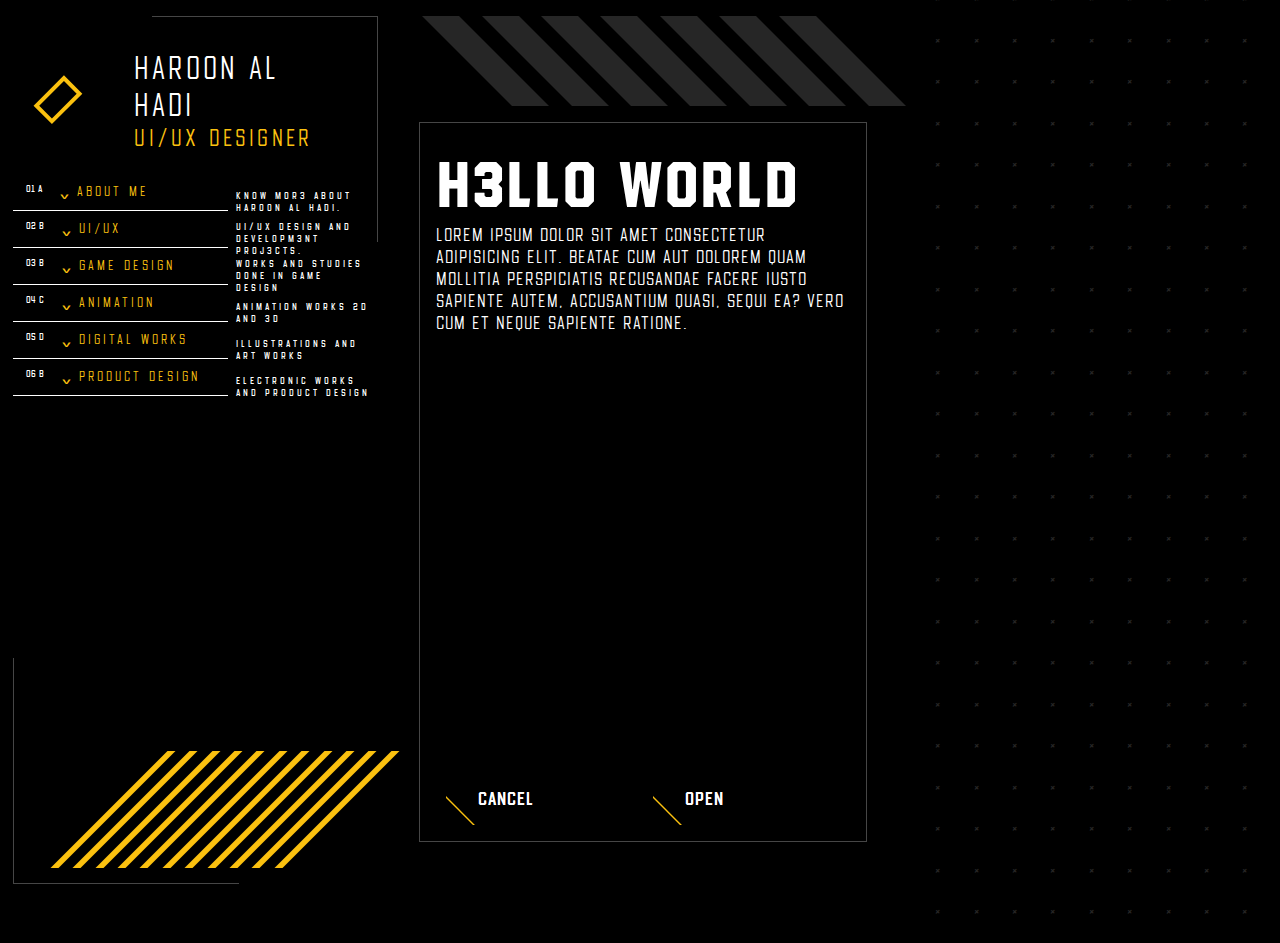
==== commit 91b65c1f: "More UI changes and text added" ====
--- a/index.html
+++ b/index.html
@@ -7,9 +7,11 @@
     <title>Haroon Al Hadi</title>
     <link rel="stylesheet" href="styles/reset.css">
     <link rel="stylesheet" href="styles/root.css">
+    <!-- <link rel="stylesheet" href="styles/root_bright.css"> -->
     <link rel="stylesheet" href="styles/font_url.css">
     <link rel="stylesheet" href="styles/c_styles.css">
     <link rel="stylesheet" href="styles/main_style.css">
+    <link rel="stylesheet" href="styles/media_query.css">
     <link rel="stylesheet" href="styles/animations.css">
 </head>
 <body>
@@ -42,204 +44,245 @@
                 <div class="ccol-100 items-box-c">
                     <div class="crow ccol-100 underline-head">
                         <div class="ccol-60 d-flex part1">
-                            <p class="numbering">32 N</p>
-                            <div class="arrow-down">></div>
-                            <p class="hheading">heading_1</p>
-                        </div>
-                        <div class="ccol-40 part2">
-                            <p>Lorem ipsum dolor sit amet.</p>
-                        </div>
-                    </div>
-                    <div class="crow ccol-100 yellow-block">
-                        <div class="ccol-5 vertical-tex">
-                            <p>vertical text</p>
-                        </div>
-                        <div class="ccol-90">
-                            <div class="ccol-100 yellow-block-y">
-                                <h4>Kill3r_Us3r_</h4>
-                                <p>summary desc</p>
-                            </div>
-                            <div class="crow ccol-100 skill-box">
-                                <div class="ccol-25">
-                                    <p>skill</p>
-                                    <h4>065</h4>
-                                </div>
-                                <div class="ccol-25">
-                                    <p>skill</p>
-                                    <h4>065</h4>
-                                </div>
-                                <div class="ccol-25">
-                                    <p>skill</p>
-                                    <h4>065</h4>
-                                </div>
-                                <div class="ccol-25">
-                                    <p>skill</p>
-                                    <h4>065</h4>
-                                </div>
-                            </div>
-                        </div>
-                    </div>
-                </div>
-                <div class="ccol-100 items-box-c">
-                    <div class="crow ccol-100 underline-head">
-                        <div class="ccol-60 d-flex part1">
-                            <p class="numbering">32 N</p>
-                            <div class="arrow-down">></div>
-                            <p class="hheading">heading_1</p>
-                        </div>
-                        <div class="ccol-40 part2">
-                            <p>Lorem ipsum dolor sit amet.</p>
-                        </div>
-                    </div>
-                    <div class="crow ccol-100 yellow-block">
-                        <div class="ccol-5 vertical-tex">
-                            <p>vertical text</p>
-                        </div>
-                        <div class="ccol-90">
-                            <div class="ccol-100 yellow-block-y">
-                                <h4>Kill3r_Us3r_</h4>
-                                <p>summary desc</p>
-                            </div>
-                            <div class="crow ccol-100 skill-box">
-                                <div class="ccol-25">
-                                    <p>skill</p>
-                                    <h4>065</h4>
-                                </div>
-                                <div class="ccol-25">
-                                    <p>skill</p>
-                                    <h4>065</h4>
-                                </div>
-                                <div class="ccol-25">
-                                    <p>skill</p>
-                                    <h4>065</h4>
-                                </div>
-                                <div class="ccol-25">
-                                    <p>skill</p>
-                                    <h4>065</h4>
-                                </div>
-                            </div>
-                        </div>
-                    </div>
-                </div>
-                <div class="ccol-100 items-box-c">
-                    <div class="crow ccol-100 underline-head">
-                        <div class="ccol-60 d-flex part1">
-                            <p class="numbering">32 N</p>
-                            <div class="arrow-down">></div>
-                            <p class="hheading">heading_1</p>
-                        </div>
-                        <div class="ccol-40 part2">
-                            <p>Lorem ipsum dolor sit amet.</p>
-                        </div>
-                    </div>
-                    <div class="crow ccol-100 yellow-block">
-                        <div class="ccol-5 vertical-tex">
-                            <p>vertical text</p>
-                        </div>
-                        <div class="ccol-90">
-                            <div class="ccol-100 yellow-block-y">
-                                <h4>Kill3r_Us3r_</h4>
-                                <p>summary desc</p>
-                            </div>
-                            <div class="crow ccol-100 skill-box">
-                                <div class="ccol-25">
-                                    <p>skill</p>
-                                    <h4>065</h4>
-                                </div>
-                                <div class="ccol-25">
-                                    <p>skill</p>
-                                    <h4>065</h4>
-                                </div>
-                                <div class="ccol-25">
-                                    <p>skill</p>
-                                    <h4>065</h4>
-                                </div>
-                                <div class="ccol-25">
-                                    <p>skill</p>
-                                    <h4>065</h4>
-                                </div>
-                            </div>
-                        </div>
-                    </div>
-                </div>
-                <div class="ccol-100 items-box-c">
-                    <div class="crow ccol-100 underline-head">
-                        <div class="ccol-60 d-flex part1">
-                            <p class="numbering">32 N</p>
-                            <div class="arrow-down">></div>
-                            <p class="hheading">heading_1</p>
-                        </div>
-                        <div class="ccol-40 part2">
-                            <p>Lorem ipsum dolor sit amet.</p>
-                        </div>
-                    </div>
-                    <div class="crow ccol-100 yellow-block">
-                        <div class="ccol-5 vertical-tex">
-                            <p>vertical text</p>
-                        </div>
-                        <div class="ccol-90">
-                            <div class="ccol-100 yellow-block-y">
-                                <h4>Kill3r_Us3r_</h4>
-                                <p>summary desc</p>
-                            </div>
-                            <div class="crow ccol-100 skill-box">
-                                <div class="ccol-25">
-                                    <p>skill</p>
-                                    <h4>065</h4>
-                                </div>
-                                <div class="ccol-25">
-                                    <p>skill</p>
-                                    <h4>065</h4>
-                                </div>
-                                <div class="ccol-25">
-                                    <p>skill</p>
-                                    <h4>065</h4>
-                                </div>
-                                <div class="ccol-25">
-                                    <p>skill</p>
-                                    <h4>065</h4>
-                                </div>
-                            </div>
-                        </div>
-                    </div>
-                </div>
-                <div class="ccol-100 items-box-c">
-                    <div class="crow ccol-100 underline-head">
-                        <div class="ccol-60 d-flex part1">
-                            <p class="numbering">32 N</p>
-                            <div class="arrow-down">></div>
-                            <p class="hheading">heading_1</p>
-                        </div>
-                        <div class="ccol-40 part2">
-                            <p>Lorem ipsum dolor sit amet.</p>
-                        </div>
-                    </div>
-                    <div class="crow ccol-100 yellow-block">
-                        <div class="ccol-5 vertical-tex">
-                            <p>vertical text</p>
-                        </div>
-                        <div class="ccol-90">
-                            <div class="ccol-100 yellow-block-y">
-                                <h4>Kill3r_Us3r_</h4>
-                                <p>summary desc</p>
-                            </div>
-                            <div class="crow ccol-100 skill-box">
-                                <div class="ccol-25">
-                                    <p>skill</p>
-                                    <h4>065</h4>
-                                </div>
-                                <div class="ccol-25">
-                                    <p>skill</p>
-                                    <h4>065</h4>
-                                </div>
-                                <div class="ccol-25">
-                                    <p>skill</p>
-                                    <h4>065</h4>
-                                </div>
-                                <div class="ccol-25">
-                                    <p>skill</p>
-                                    <h4>065</h4>
-                                </div>
+                            <p class="numbering">01 A</p>
+                            <div class="arrow-down">></div>
+                            <p class="hheading">About Me</p>
+                        </div>
+                        <div class="ccol-40 part2">
+                            <p>Know mor3 about Haroon Al Hadi.</p>
+                        </div>
+                    </div>
+                    <div class="crow ccol-100 yellow-block">
+                        <div class="ccol-5 vertical-tex">
+                            <p>About me</p>
+                        </div>
+                        <div class="ccol-90">
+                            <div class="ccol-100 yellow-block-y">
+                                <h4>Har00n_Al_Had1_</h4>
+                                <p>Curriculam Vitate</p>
+                            </div>
+                            <div class="crow ccol-100 skill-box">
+                                <div class="ccol-25">
+                                    <p>soft skills</p>
+                                    <h4>08</h4>
+                                </div>
+                                <div class="ccol-25">
+                                    <p>Analog Skills</p>
+                                    <h4>06</h4>
+                                </div>
+                                <!-- <div class="ccol-25">
+                                    <p>skill</p>
+                                    <h4>065</h4>
+                                </div>
+                                <div class="ccol-25">
+                                    <p>skill</p>
+                                    <h4>065</h4>
+                                </div> -->
+                            </div>
+                        </div>
+                    </div>
+                </div>
+                <div class="ccol-100 items-box-c">
+                    <div class="crow ccol-100 underline-head">
+                        <div class="ccol-60 d-flex part1">
+                            <p class="numbering">02 B</p>
+                            <div class="arrow-down">></div>
+                            <p class="hheading">UI/UX</p>
+                        </div>
+                        <div class="ccol-40 part2">
+                            <p>UI/UX design and developm3nt proj3cts.</p>
+                        </div>
+                    </div>
+                    <div class="crow ccol-100 yellow-block">
+                        <div class="ccol-5 vertical-tex">
+                            <p>Design</p>
+                        </div>
+                        <div class="ccol-90">
+                            <div class="ccol-100 yellow-block-y">
+                                <h4>UI/UX_works</h4>
+                                <p>design works and studies done in UI/UX</p>
+                            </div>
+                            <div class="crow ccol-100 skill-box">
+                                <div class="ccol-25">
+                                    <p>case studies</p>
+                                    <h4>01</h4>
+                                </div>
+                                <div class="ccol-25">
+                                    <p>designs</p>
+                                    <h4>03</h4>
+                                </div>
+                                <!-- <div class="ccol-25">
+                                    <p>skill</p>
+                                    <h4>065</h4>
+                                </div>
+                                <div class="ccol-25">
+                                    <p>skill</p>
+                                    <h4>065</h4>
+                                </div> -->
+                            </div>
+                        </div>
+                    </div>
+                </div>
+                <div class="ccol-100 items-box-c">
+                    <div class="crow ccol-100 underline-head">
+                        <div class="ccol-60 d-flex part1">
+                            <p class="numbering">03 B</p>
+                            <div class="arrow-down">></div>
+                            <p class="hheading">Game Design</p>
+                        </div>
+                        <div class="ccol-40 part2">
+                            <p>Works and studies done in game design</p>
+                        </div>
+                    </div>
+                    <div class="crow ccol-100 yellow-block">
+                        <div class="ccol-5 vertical-tex">
+                            <p>Design</p>
+                        </div>
+                        <div class="ccol-90">
+                            <div class="ccol-100 yellow-block-y">
+                                <h4>Gam3_D3s1gn_</h4>
+                                <p>Game design works done in sketches. Development done using 'Game Maker Studio'</p>
+                            </div>
+                            <div class="crow ccol-100 skill-box">
+                                <div class="ccol-25">
+                                    <p>projects</p>
+                                    <h4>02</h4>
+                                </div>
+                                <div class="ccol-25">
+                                    <p>case sudies</p>
+                                    <h4>01</h4>
+                                </div>
+                                <!-- <div class="ccol-25">
+                                    <p>skill</p>
+                                    <h4>065</h4>
+                                </div>
+                                <div class="ccol-25">
+                                    <p>skill</p>
+                                    <h4>065</h4>
+                                </div> -->
+                            </div>
+                        </div>
+                    </div>
+                </div>
+                <div class="ccol-100 items-box-c">
+                    <div class="crow ccol-100 underline-head">
+                        <div class="ccol-60 d-flex part1">
+                            <p class="numbering">04 C</p>
+                            <div class="arrow-down">></div>
+                            <p class="hheading">Animation</p>
+                        </div>
+                        <div class="ccol-40 part2">
+                            <p>Animation works 2d and 3d</p>
+                        </div>
+                    </div>
+                    <div class="crow ccol-100 yellow-block">
+                        <div class="ccol-5 vertical-tex">
+                            <p>Animation</p>
+                        </div>
+                        <div class="ccol-90">
+                            <div class="ccol-100 yellow-block-y">
+                                <h4>_Animation_</h4>
+                                <p>Animation works done in 2D and 3D in 'adobe animator' and 'blender'</p>
+                            </div>
+                            <div class="crow ccol-100 skill-box">
+                                <div class="ccol-25">
+                                    <p>total animations</p>
+                                    <h4>65</h4>
+                                </div>
+                                <div class="ccol-25">
+                                    <p>2D</p>
+                                    <h4>20</h4>
+                                </div>
+                                <div class="ccol-25">
+                                    <p>3D</p>
+                                    <h4>41</h4>
+                                </div>
+                                <div class="ccol-25">
+                                    <p>case studies</p>
+                                    <h4>01</h4>
+                                </div>
+                            </div>
+                        </div>
+                    </div>
+                </div>
+                <div class="ccol-100 items-box-c">
+                    <div class="crow ccol-100 underline-head">
+                        <div class="ccol-60 d-flex part1">
+                            <p class="numbering">05 D</p>
+                            <div class="arrow-down">></div>
+                            <p class="hheading">Digital Works</p>
+                        </div>
+                        <div class="ccol-40 part2">
+                            <p>illustrations and art works</p>
+                        </div>
+                    </div>
+                    <div class="crow ccol-100 yellow-block">
+                        <div class="ccol-5 vertical-tex">
+                            <p>ART</p>
+                        </div>
+                        <div class="ccol-90">
+                            <div class="ccol-100 yellow-block-y">
+                                <h4>Digital_ART_WORKS_</h4>
+                                <p>Other Digital works like illustrations and art works</p>
+                            </div>
+                            <div class="crow ccol-100 skill-box">
+                                <div class="ccol-25">
+                                    <p>works displayed</p>
+                                    <h4>05</h4>
+                                </div>
+                                <!-- <div class="ccol-25">
+                                    <p>Case Studies</p>
+                                    <h4>01</h4>
+                                </div> -->
+                                <!-- <div class="ccol-25">
+                                    <p>skill</p>
+                                    <h4>065</h4>
+                                </div>
+                                <div class="ccol-25">
+                                    <p>skill</p>
+                                    <h4>065</h4>
+                                </div> -->
+                            </div>
+                        </div>
+                    </div>
+                </div>
+                <div class="ccol-100 items-box-c">
+                    <div class="crow ccol-100 underline-head">
+                        <div class="ccol-60 d-flex part1">
+                            <p class="numbering">06 B</p>
+                            <div class="arrow-down">></div>
+                            <p class="hheading">Product design</p>
+                        </div>
+                        <div class="ccol-40 part2">
+                            <p>Electronic works and product design</p>
+                        </div>
+                    </div>
+                    <div class="crow ccol-100 yellow-block">
+                        <div class="ccol-5 vertical-tex">
+                            <p>Design</p>
+                        </div>
+                        <div class="ccol-90">
+                            <div class="ccol-100 yellow-block-y">
+                                <h4>Product_D3sign</h4>
+                                <p>Cool Product design works and other electronics projects</p>
+                            </div>
+                            <div class="crow ccol-100 skill-box">
+                                <div class="ccol-25">
+                                    <p>Total projects</p>
+                                    <h4>12</h4>
+                                </div>
+                                <div class="ccol-25">
+                                    <p>Miniature Works</p>
+                                    <h4>07</h4>
+                                </div>
+                                <!-- <div class="ccol-25">
+                                    <p>skill</p>
+                                    <h4>065</h4>
+                                </div>
+                                <div class="ccol-25">
+                                    <p>skill</p>
+                                    <h4>065</h4>
+                                </div> -->
                             </div>
                         </div>
                     </div>
@@ -257,8 +300,24 @@
                 <div class="lbox"></div>
             </div>
             <div class="box-container-desc">
-                <h3>lor3m ips7m</h3>
-                <p>Lorem ipsum dolor sit amet consectetur adipisicing elit. Beatae cum aut dolorem quam mollitia perspiciatis recusandae facere iusto sapiente autem, accusantium quasi, sequi ea? Vero cum et neque sapiente ratione.</p>
+                <div class="desc-fill">
+                    <h3>H3llo world</h3>
+                    <p>Lorem ipsum dolor sit amet consectetur adipisicing elit. Beatae cum aut dolorem quam mollitia perspiciatis recusandae facere iusto sapiente autem, accusantium quasi, sequi ea? Vero cum et neque sapiente ratione.</p>
+                </div>
+                <div class="button-sec-fill">
+                    <a href="#">
+                        <div class="button">
+                            <p>Cancel</p>
+                            <p>Cancel</p>
+                        </div>
+                    </a>
+                    <a href="#">
+                        <div class="button">
+                            <p>open</p>
+                            <p>open</p>
+                        </div>
+                    </a>
+                </div>
             </div>
         </div>
         <div class="cw-30 iframeanimation_main">
--- a/styles/root.css
+++ b/styles/root.css
@@ -3,5 +3,7 @@
     --primary: #fbc10f;
     --secondary: white;
     --font-main: 'Evanston Tavern 1846','Courier New', Courier, monospace;
-    --faded-line: #ffffff29;
+    --faded-line: #ffffff46;
 }
+
+
--- a/styles/root_bright.css
+++ b/styles/root_bright.css
@@ -0,0 +1,7 @@
+:root{
+    --background: white;
+    --primary: #2a009c;
+    --secondary: black;
+    --font-main: 'Evanston Tavern 1846','Courier New', Courier, monospace;
+    --faded-line: #00000094;
+}
--- a/styles/main_style.css
+++ b/styles/main_style.css
@@ -155,6 +155,13 @@
     border-left: solid 1px var(--faded-line);
     border-bottom: solid 1px var(--faded-line);
 }
+.side_header .name-header {
+    max-height: 78vh;
+    overflow-y: scroll;
+}
+.side_header .name-header::-webkit-scrollbar{
+    width: 5px;
+}
 .diagonal-boxes{
     position: absolute;
     bottom: 0;
@@ -183,7 +190,7 @@
     transform: skew(45deg) translate(5rem, 0px);
     width: 3rem;
     height: 10vh;
-    opacity: 0.05;
+    opacity: 0.15;
     background: var(--secondary);
     margin-right: 1.4rem;
 }
@@ -197,8 +204,8 @@
     position: relative;
     border: solid 1px var(--faded-line);
     width: 100%;
-    height: 90%;
-    margin-bottom: 10%;
+    height: 80vh;
+    margin-bottom: 10vh;
     left: 3rem;
 }
 .box-container-desc{
@@ -207,9 +214,57 @@
     letter-spacing: 1px;
     font-weight: 100;
     font-size: 1.2rem;
+        display: flex;
+    flex-direction: column;
+    justify-content: space-between;
 }
 .box-container-desc h3{
     font-size: 4rem;
+}
+.box-container-desc .button-sec-fill{
+    display: flex;
+}
+.box-container-desc .button-sec-fill>*{
+    width: 100%;
+}
+.box-container-desc .button-sec-fill a{
+    display: block;
+    text-align: left;
+    padding: 1rem 2rem;
+    /* border: solid 1px var(--secondary); */
+    margin: 0 10px;
+    text-decoration: none;
+    color: var(--secondary);
+    position: relative;
+    overflow: hidden;
+}
+.box-container-desc .button-sec-fill a:hover{
+    transform: scale(1.05);
+}
+.box-container-desc .button-sec-fill a .button::before{
+    content: "";
+    position: absolute;
+    left: 0;
+    top: 0;
+    height: 100%;
+    width: 1%;
+    background: var(--primary);
+    transform: skewX(45deg) translate(-30%,0);
+    transition-duration: 0.5s;
+}
+.box-container-desc .button-sec-fill a:hover .button::before{
+    width: 200%;
+}
+.box-container-desc .button-sec-fill a p{
+    font-weight: 400;
+}
+.box-container-desc .button-sec-fill a p:first-of-type{
+    z-index: 2;
+    position: absolute;
+    left: 2rem;
+}
+.box-container-desc .button-sec-fill a:hover p:first-of-type{
+    color: var(--background);
 }
 
 /* third section */
@@ -236,7 +291,7 @@
     animation-name: bg_aminanim;
     animation-duration: 5s;
     animation-iteration-count: infinite;
-    opacity: 0.025;
+    opacity: 0.15;
     transform: rotate(45deg);
 }
 .iframeanimation_main .bg_element p:nth-of-type(3n+1){
--- a/styles/media_query.css
+++ b/styles/media_query.css
@@ -0,0 +1,5 @@
+@media (max-width: 1400px){
+    .diagonal-boxes .lbox{
+        height: 13vh;
+    }
+}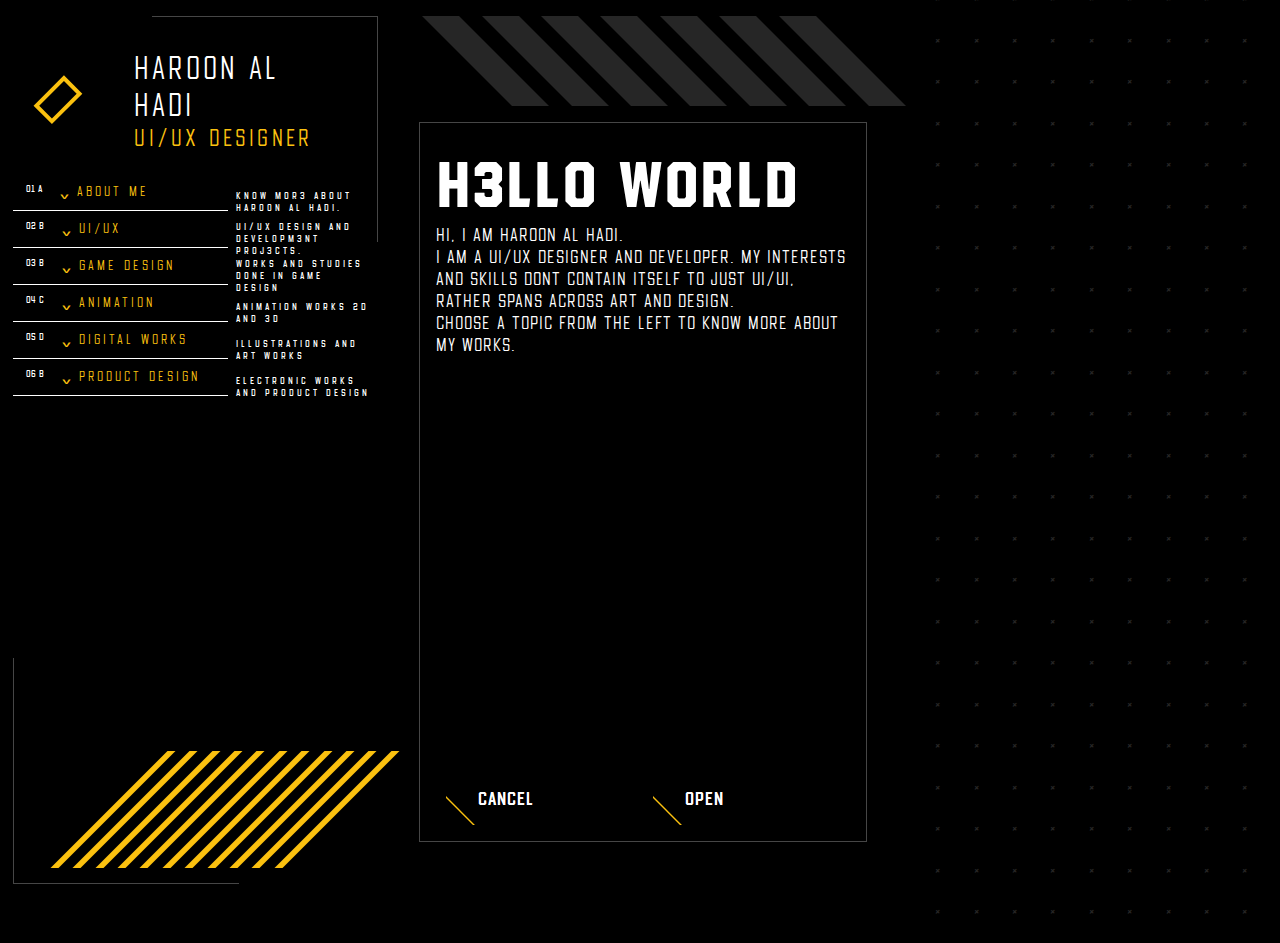
==== commit 1ee4b39f: "section 2 text change" ====
--- a/index.html
+++ b/index.html
@@ -302,7 +302,10 @@
             <div class="box-container-desc">
                 <div class="desc-fill">
                     <h3>H3llo world</h3>
-                    <p>Lorem ipsum dolor sit amet consectetur adipisicing elit. Beatae cum aut dolorem quam mollitia perspiciatis recusandae facere iusto sapiente autem, accusantium quasi, sequi ea? Vero cum et neque sapiente ratione.</p>
+                    <p>Hi, I am Haroon Al Hadi. <br>
+                        I am a UI/Ux Designer and developer. My interests and skills dont contain itself to just UI/UI, rather spans across art and design.
+                    </p>
+                    <p>Choose a topic from the left to know more about my works.</p>
                 </div>
                 <div class="button-sec-fill">
                     <a href="#">
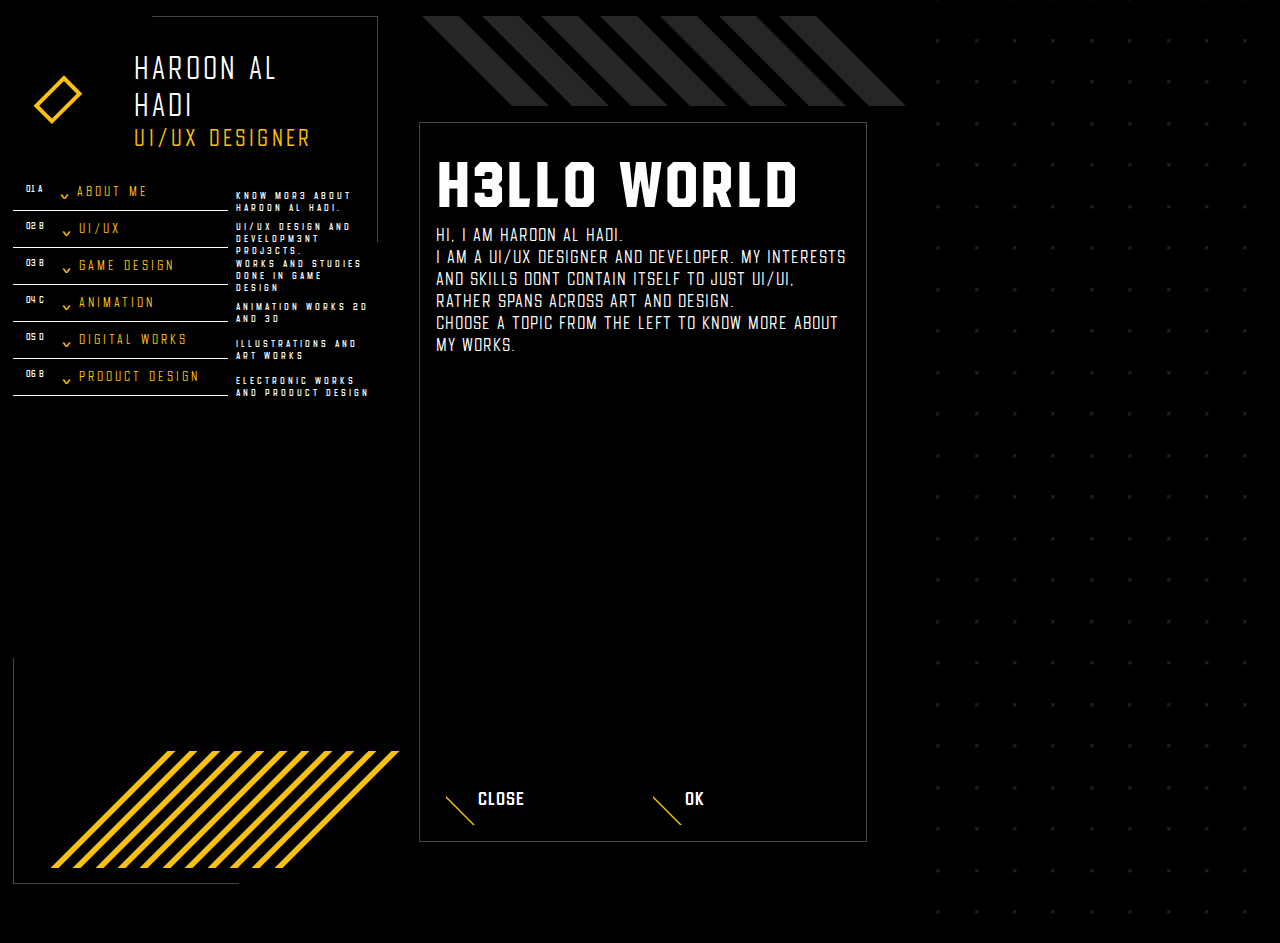
==== commit 624489cb: "mediaquery changes" ====
--- a/index.html
+++ b/index.html
@@ -15,8 +15,8 @@
     <link rel="stylesheet" href="styles/animations.css">
 </head>
 <body>
-    <div class="crow ccol-100">
-        <div class=" cw-30 side_header">
+    <div class="crow ccol-100 tablet-flex-column fill-all-screen">
+        <div class=" cw-30 tablet-ccol-100 side_header">
             <div class="border-float-box box-1"></div>
             <div class="border-float-box box-2"></div>
             <div class="diagonal-boxes">
@@ -41,255 +41,257 @@
                     <h1>Haroon Al Hadi</h1>
                     <h2>UI/UX Designer</h2>
                 </div>
-                <div class="ccol-100 items-box-c">
-                    <div class="crow ccol-100 underline-head">
-                        <div class="ccol-60 d-flex part1">
-                            <p class="numbering">01 A</p>
-                            <div class="arrow-down">></div>
-                            <p class="hheading">About Me</p>
-                        </div>
-                        <div class="ccol-40 part2">
-                            <p>Know mor3 about Haroon Al Hadi.</p>
-                        </div>
-                    </div>
-                    <div class="crow ccol-100 yellow-block">
-                        <div class="ccol-5 vertical-tex">
-                            <p>About me</p>
-                        </div>
-                        <div class="ccol-90">
-                            <div class="ccol-100 yellow-block-y">
-                                <h4>Har00n_Al_Had1_</h4>
-                                <p>Curriculam Vitate</p>
-                            </div>
-                            <div class="crow ccol-100 skill-box">
-                                <div class="ccol-25">
-                                    <p>soft skills</p>
-                                    <h4>08</h4>
-                                </div>
-                                <div class="ccol-25">
-                                    <p>Analog Skills</p>
-                                    <h4>06</h4>
-                                </div>
-                                <!-- <div class="ccol-25">
-                                    <p>skill</p>
-                                    <h4>065</h4>
-                                </div>
-                                <div class="ccol-25">
-                                    <p>skill</p>
-                                    <h4>065</h4>
-                                </div> -->
-                            </div>
-                        </div>
-                    </div>
-                </div>
-                <div class="ccol-100 items-box-c">
-                    <div class="crow ccol-100 underline-head">
-                        <div class="ccol-60 d-flex part1">
-                            <p class="numbering">02 B</p>
-                            <div class="arrow-down">></div>
-                            <p class="hheading">UI/UX</p>
-                        </div>
-                        <div class="ccol-40 part2">
-                            <p>UI/UX design and developm3nt proj3cts.</p>
-                        </div>
-                    </div>
-                    <div class="crow ccol-100 yellow-block">
-                        <div class="ccol-5 vertical-tex">
-                            <p>Design</p>
-                        </div>
-                        <div class="ccol-90">
-                            <div class="ccol-100 yellow-block-y">
-                                <h4>UI/UX_works</h4>
-                                <p>design works and studies done in UI/UX</p>
-                            </div>
-                            <div class="crow ccol-100 skill-box">
-                                <div class="ccol-25">
-                                    <p>case studies</p>
-                                    <h4>01</h4>
-                                </div>
-                                <div class="ccol-25">
-                                    <p>designs</p>
-                                    <h4>03</h4>
-                                </div>
-                                <!-- <div class="ccol-25">
-                                    <p>skill</p>
-                                    <h4>065</h4>
-                                </div>
-                                <div class="ccol-25">
-                                    <p>skill</p>
-                                    <h4>065</h4>
-                                </div> -->
-                            </div>
-                        </div>
-                    </div>
-                </div>
-                <div class="ccol-100 items-box-c">
-                    <div class="crow ccol-100 underline-head">
-                        <div class="ccol-60 d-flex part1">
-                            <p class="numbering">03 B</p>
-                            <div class="arrow-down">></div>
-                            <p class="hheading">Game Design</p>
-                        </div>
-                        <div class="ccol-40 part2">
-                            <p>Works and studies done in game design</p>
-                        </div>
-                    </div>
-                    <div class="crow ccol-100 yellow-block">
-                        <div class="ccol-5 vertical-tex">
-                            <p>Design</p>
-                        </div>
-                        <div class="ccol-90">
-                            <div class="ccol-100 yellow-block-y">
-                                <h4>Gam3_D3s1gn_</h4>
-                                <p>Game design works done in sketches. Development done using 'Game Maker Studio'</p>
-                            </div>
-                            <div class="crow ccol-100 skill-box">
-                                <div class="ccol-25">
-                                    <p>projects</p>
-                                    <h4>02</h4>
-                                </div>
-                                <div class="ccol-25">
-                                    <p>case sudies</p>
-                                    <h4>01</h4>
-                                </div>
-                                <!-- <div class="ccol-25">
-                                    <p>skill</p>
-                                    <h4>065</h4>
-                                </div>
-                                <div class="ccol-25">
-                                    <p>skill</p>
-                                    <h4>065</h4>
-                                </div> -->
-                            </div>
-                        </div>
-                    </div>
-                </div>
-                <div class="ccol-100 items-box-c">
-                    <div class="crow ccol-100 underline-head">
-                        <div class="ccol-60 d-flex part1">
-                            <p class="numbering">04 C</p>
-                            <div class="arrow-down">></div>
-                            <p class="hheading">Animation</p>
-                        </div>
-                        <div class="ccol-40 part2">
-                            <p>Animation works 2d and 3d</p>
-                        </div>
-                    </div>
-                    <div class="crow ccol-100 yellow-block">
-                        <div class="ccol-5 vertical-tex">
-                            <p>Animation</p>
-                        </div>
-                        <div class="ccol-90">
-                            <div class="ccol-100 yellow-block-y">
-                                <h4>_Animation_</h4>
-                                <p>Animation works done in 2D and 3D in 'adobe animator' and 'blender'</p>
-                            </div>
-                            <div class="crow ccol-100 skill-box">
-                                <div class="ccol-25">
-                                    <p>total animations</p>
-                                    <h4>65</h4>
-                                </div>
-                                <div class="ccol-25">
-                                    <p>2D</p>
-                                    <h4>20</h4>
-                                </div>
-                                <div class="ccol-25">
-                                    <p>3D</p>
-                                    <h4>41</h4>
-                                </div>
-                                <div class="ccol-25">
-                                    <p>case studies</p>
-                                    <h4>01</h4>
-                                </div>
-                            </div>
-                        </div>
-                    </div>
-                </div>
-                <div class="ccol-100 items-box-c">
-                    <div class="crow ccol-100 underline-head">
-                        <div class="ccol-60 d-flex part1">
-                            <p class="numbering">05 D</p>
-                            <div class="arrow-down">></div>
-                            <p class="hheading">Digital Works</p>
-                        </div>
-                        <div class="ccol-40 part2">
-                            <p>illustrations and art works</p>
-                        </div>
-                    </div>
-                    <div class="crow ccol-100 yellow-block">
-                        <div class="ccol-5 vertical-tex">
-                            <p>ART</p>
-                        </div>
-                        <div class="ccol-90">
-                            <div class="ccol-100 yellow-block-y">
-                                <h4>Digital_ART_WORKS_</h4>
-                                <p>Other Digital works like illustrations and art works</p>
-                            </div>
-                            <div class="crow ccol-100 skill-box">
-                                <div class="ccol-25">
-                                    <p>works displayed</p>
-                                    <h4>05</h4>
-                                </div>
-                                <!-- <div class="ccol-25">
-                                    <p>Case Studies</p>
-                                    <h4>01</h4>
-                                </div> -->
-                                <!-- <div class="ccol-25">
-                                    <p>skill</p>
-                                    <h4>065</h4>
-                                </div>
-                                <div class="ccol-25">
-                                    <p>skill</p>
-                                    <h4>065</h4>
-                                </div> -->
-                            </div>
-                        </div>
-                    </div>
-                </div>
-                <div class="ccol-100 items-box-c">
-                    <div class="crow ccol-100 underline-head">
-                        <div class="ccol-60 d-flex part1">
-                            <p class="numbering">06 B</p>
-                            <div class="arrow-down">></div>
-                            <p class="hheading">Product design</p>
-                        </div>
-                        <div class="ccol-40 part2">
-                            <p>Electronic works and product design</p>
-                        </div>
-                    </div>
-                    <div class="crow ccol-100 yellow-block">
-                        <div class="ccol-5 vertical-tex">
-                            <p>Design</p>
-                        </div>
-                        <div class="ccol-90">
-                            <div class="ccol-100 yellow-block-y">
-                                <h4>Product_D3sign</h4>
-                                <p>Cool Product design works and other electronics projects</p>
-                            </div>
-                            <div class="crow ccol-100 skill-box">
-                                <div class="ccol-25">
-                                    <p>Total projects</p>
-                                    <h4>12</h4>
-                                </div>
-                                <div class="ccol-25">
-                                    <p>Miniature Works</p>
-                                    <h4>07</h4>
-                                </div>
-                                <!-- <div class="ccol-25">
-                                    <p>skill</p>
-                                    <h4>065</h4>
-                                </div>
-                                <div class="ccol-25">
-                                    <p>skill</p>
-                                    <h4>065</h4>
-                                </div> -->
-                            </div>
-                        </div>
-                    </div>
-                </div>
-            </div>
+                <div class="scroll-container-topics">
+                    <div class="ccol-100 items-box-c">
+                        <div class="crow ccol-100 underline-head">
+                            <div class="ccol-60 d-flex part1">
+                                <p class="numbering">01 A</p>
+                                <div class="arrow-down">></div>
+                                <p class="hheading">About Me</p>
+                            </div>
+                            <div class="ccol-40 part2">
+                                <p>Know mor3 about Haroon Al Hadi.</p>
+                            </div>
+                        </div>
+                        <div class="crow ccol-100 yellow-block">
+                            <div class="ccol-5 vertical-tex">
+                                <p>About me</p>
+                            </div>
+                            <div class="ccol-90">
+                                <div class="ccol-100 yellow-block-y">
+                                    <h4>Har00n_Al_Had1_</h4>
+                                    <p>Curriculam Vitate</p>
+                                </div>
+                                <div class="crow ccol-100 skill-box">
+                                    <div class="ccol-25">
+                                        <p>soft skills</p>
+                                        <h4>08</h4>
+                                    </div>
+                                    <div class="ccol-25">
+                                        <p>Analog Skills</p>
+                                        <h4>06</h4>
+                                    </div>
+                                    <!-- <div class="ccol-25">
+                                        <p>skill</p>
+                                        <h4>065</h4>
+                                    </div>
+                                    <div class="ccol-25">
+                                        <p>skill</p>
+                                        <h4>065</h4>
+                                    </div> -->
+                                </div>
+                            </div>
+                        </div>
+                    </div>
+                    <div class="ccol-100 items-box-c">
+                        <div class="crow ccol-100 underline-head">
+                            <div class="ccol-60 d-flex part1">
+                                <p class="numbering">02 B</p>
+                                <div class="arrow-down">></div>
+                                <p class="hheading">UI/UX</p>
+                            </div>
+                            <div class="ccol-40 part2">
+                                <p>UI/UX design and developm3nt proj3cts.</p>
+                            </div>
+                        </div>
+                        <div class="crow ccol-100 yellow-block">
+                            <div class="ccol-5 vertical-tex">
+                                <p>Design</p>
+                            </div>
+                            <div class="ccol-90">
+                                <div class="ccol-100 yellow-block-y">
+                                    <h4>UI/UX_works</h4>
+                                    <p>design works and studies done in UI/UX</p>
+                                </div>
+                                <div class="crow ccol-100 skill-box">
+                                    <div class="ccol-25">
+                                        <p>case studies</p>
+                                        <h4>01</h4>
+                                    </div>
+                                    <div class="ccol-25">
+                                        <p>designs</p>
+                                        <h4>03</h4>
+                                    </div>
+                                    <!-- <div class="ccol-25">
+                                        <p>skill</p>
+                                        <h4>065</h4>
+                                    </div>
+                                    <div class="ccol-25">
+                                        <p>skill</p>
+                                        <h4>065</h4>
+                                    </div> -->
+                                </div>
+                            </div>
+                        </div>
+                    </div>
+                    <div class="ccol-100 items-box-c">
+                        <div class="crow ccol-100 underline-head">
+                            <div class="ccol-60 d-flex part1">
+                                <p class="numbering">03 B</p>
+                                <div class="arrow-down">></div>
+                                <p class="hheading">Game Design</p>
+                            </div>
+                            <div class="ccol-40 part2">
+                                <p>Works and studies done in game design</p>
+                            </div>
+                        </div>
+                        <div class="crow ccol-100 yellow-block">
+                            <div class="ccol-5 vertical-tex">
+                                <p>Design</p>
+                            </div>
+                            <div class="ccol-90">
+                                <div class="ccol-100 yellow-block-y">
+                                    <h4>Gam3_D3s1gn_</h4>
+                                    <p>Game design works done in sketches. Development done using 'Game Maker Studio'</p>
+                                </div>
+                                <div class="crow ccol-100 skill-box">
+                                    <div class="ccol-25">
+                                        <p>projects</p>
+                                        <h4>02</h4>
+                                    </div>
+                                    <div class="ccol-25">
+                                        <p>case sudies</p>
+                                        <h4>01</h4>
+                                    </div>
+                                    <!-- <div class="ccol-25">
+                                        <p>skill</p>
+                                        <h4>065</h4>
+                                    </div>
+                                    <div class="ccol-25">
+                                        <p>skill</p>
+                                        <h4>065</h4>
+                                    </div> -->
+                                </div>
+                            </div>
+                        </div>
+                    </div>
+                    <div class="ccol-100 items-box-c">
+                        <div class="crow ccol-100 underline-head">
+                            <div class="ccol-60 d-flex part1">
+                                <p class="numbering">04 C</p>
+                                <div class="arrow-down">></div>
+                                <p class="hheading">Animation</p>
+                            </div>
+                            <div class="ccol-40 part2">
+                                <p>Animation works 2d and 3d</p>
+                            </div>
+                        </div>
+                        <div class="crow ccol-100 yellow-block">
+                            <div class="ccol-5 vertical-tex">
+                                <p>Animation</p>
+                            </div>
+                            <div class="ccol-90">
+                                <div class="ccol-100 yellow-block-y">
+                                    <h4>_Animation_</h4>
+                                    <p>Animation works done in 2D and 3D in 'adobe animator' and 'blender'</p>
+                                </div>
+                                <div class="crow ccol-100 skill-box">
+                                    <div class="ccol-25">
+                                        <p>total animations</p>
+                                        <h4>65</h4>
+                                    </div>
+                                    <div class="ccol-25">
+                                        <p>2D</p>
+                                        <h4>20</h4>
+                                    </div>
+                                    <div class="ccol-25">
+                                        <p>3D</p>
+                                        <h4>41</h4>
+                                    </div>
+                                    <div class="ccol-25">
+                                        <p>case studies</p>
+                                        <h4>01</h4>
+                                    </div>
+                                </div>
+                            </div>
+                        </div>
+                    </div>
+                    <div class="ccol-100 items-box-c">
+                        <div class="crow ccol-100 underline-head">
+                            <div class="ccol-60 d-flex part1">
+                                <p class="numbering">05 D</p>
+                                <div class="arrow-down">></div>
+                                <p class="hheading">Digital Works</p>
+                            </div>
+                            <div class="ccol-40 part2">
+                                <p>illustrations and art works</p>
+                            </div>
+                        </div>
+                        <div class="crow ccol-100 yellow-block">
+                            <div class="ccol-5 vertical-tex">
+                                <p>ART</p>
+                            </div>
+                            <div class="ccol-90">
+                                <div class="ccol-100 yellow-block-y">
+                                    <h4>Digital_ART_WORKS_</h4>
+                                    <p>Other Digital works like illustrations and art works</p>
+                                </div>
+                                <div class="crow ccol-100 skill-box">
+                                    <div class="ccol-25">
+                                        <p>works displayed</p>
+                                        <h4>05</h4>
+                                    </div>
+                                    <!-- <div class="ccol-25">
+                                        <p>Case Studies</p>
+                                        <h4>01</h4>
+                                    </div> -->
+                                    <!-- <div class="ccol-25">
+                                        <p>skill</p>
+                                        <h4>065</h4>
+                                    </div>
+                                    <div class="ccol-25">
+                                        <p>skill</p>
+                                        <h4>065</h4>
+                                    </div> -->
+                                </div>
+                            </div>
+                        </div>
+                    </div>
+                    <div class="ccol-100 items-box-c">
+                        <div class="crow ccol-100 underline-head">
+                            <div class="ccol-60 d-flex part1">
+                                <p class="numbering">06 B</p>
+                                <div class="arrow-down">></div>
+                                <p class="hheading">Product design</p>
+                            </div>
+                            <div class="ccol-40 part2">
+                                <p>Electronic works and product design</p>
+                            </div>
+                        </div>
+                        <div class="crow ccol-100 yellow-block">
+                            <div class="ccol-5 vertical-tex">
+                                <p>Design</p>
+                            </div>
+                            <div class="ccol-90">
+                                <div class="ccol-100 yellow-block-y">
+                                    <h4>Product_D3sign</h4>
+                                    <p>Cool Product design works and other electronics projects</p>
+                                </div>
+                                <div class="crow ccol-100 skill-box">
+                                    <div class="ccol-25">
+                                        <p>Total projects</p>
+                                        <h4>12</h4>
+                                    </div>
+                                    <div class="ccol-25">
+                                        <p>Miniature Works</p>
+                                        <h4>07</h4>
+                                    </div>
+                                    <!-- <div class="ccol-25">
+                                        <p>skill</p>
+                                        <h4>065</h4>
+                                    </div>
+                                    <div class="ccol-25">
+                                        <p>skill</p>
+                                        <h4>065</h4>
+                                    </div> -->
+                                </div>
+                            </div>
+                        </div>
+                    </div>
+                    </div>
+                </div>
         </div>
-        <div class="ccol-35 fulldescriprtion_main">
+        <div class="ccol-35 tablet-ccol-100 fulldescriprtion_main">
             <div class="diagonal-boxes">
                 <div class="lbox"></div>
                 <div class="lbox"></div>
@@ -310,14 +312,14 @@
                 <div class="button-sec-fill">
                     <a href="#">
                         <div class="button">
-                            <p>Cancel</p>
-                            <p>Cancel</p>
+                            <p>close</p>
+                            <p>close</p>
                         </div>
                     </a>
                     <a href="#">
                         <div class="button">
-                            <p>open</p>
-                            <p>open</p>
+                            <p>OK</p>
+                            <p>OK</p>
                         </div>
                     </a>
                 </div>
--- a/styles/c_styles.css
+++ b/styles/c_styles.css
@@ -47,4 +47,13 @@
 }
 .ccol-90{
     width: 90%;
+}
+
+@media (max-width:768px) {
+    .tablet-ccol-100{
+        width: 100%;
+    }
+    .tablet-flex-wrap{
+        flex-direction: column;
+    }
 }--- a/styles/main_style.css
+++ b/styles/main_style.css
@@ -106,25 +106,36 @@
     max-height: 1000px;
     cursor: pointer;
 }
-.name-header :not(.items-box-c:hover) .yellow-block{
+.name-header .scroll-container-topics :not(.items-box-c:hover) .yellow-block{
     max-height: 0;
     overflow: hidden;
 }
-.name-header :not(.items-box-c:hover) .yellow-block .vertical-tex{
+.name-header .scroll-container-topics :not(.items-box-c:hover) .yellow-block .vertical-tex{
     max-height: 0;
     padding: 0;
     overflow: hidden;
 }
 
-.name-header :not(.items-box-c:hover) .yellow-block .yellow-block-y{
+.name-header .scroll-container-topics :not(.items-box-c:hover) .yellow-block .yellow-block-y{
     max-width: 0;
     padding: 0;
     overflow: hidden;
 }
-.name-header :not(.items-box-c:hover) .yellow-block .skill-box>div {
+.name-header .scroll-container-topics :not(.items-box-c:hover) .yellow-block .skill-box>div {
     transform: scaley(0);
 }
-
+.scroll-container-topics{
+    overflow-y: scroll;
+    max-height: 78vh;
+}
+.scroll-container-topics::-webkit-scrollbar{
+    background: var(--background);
+    width: 5px;
+    border-radius: 50px;
+}
+.scroll-container-topics::-webkit-scrollbar-thumb{
+    background: var(--faded-line);
+}
 .side_header{
     /* border: solid 1px var(--secondary); */
     min-height: calc(100vh - 2rem);
@@ -133,7 +144,7 @@
     margin-left: 1%;
     max-width: 28%;
     position: relative;
-    max-height: fit-content;
+    max-height: calc(100vh - 100px);
 }
 .side_header .border-float-box{
     width: 25vh;
@@ -156,8 +167,7 @@
     border-bottom: solid 1px var(--faded-line);
 }
 .side_header .name-header {
-    max-height: 78vh;
-    overflow-y: scroll;
+    /* overflow-y: scroll; */
 }
 .side_header .name-header::-webkit-scrollbar{
     width: 5px;
--- a/styles/media_query.css
+++ b/styles/media_query.css
@@ -2,4 +2,54 @@
     .diagonal-boxes .lbox{
         height: 13vh;
     }
+}
+@media (max-width: 768px) {
+    body{
+        overflow-y: scroll;
+    }
+   .side_header{
+        max-width: calc(100vw - 200px);
+        z-index: 2;
+        margin-left: auto;
+        margin-right: auto;
+        max-height: 100px;
+    }
+    .fulldescriprtion_main{
+        z-index: 2;
+        position: fixed;
+        bottom: 0;
+        left: 0;
+        height: 50vh;
+        min-height: 550px;
+        background: var(--background);
+        max-width: calc(100vw - 100px);
+    }
+    .scroll-container-topics {
+        max-height: calc(50vh - 250px);
+    }
+    .fill-all-screen{
+        max-height: 100vh;
+    }
+    .iframeanimation_main{
+        position: absolute;
+        top: 0;
+        left: 0;
+        width: 100%;
+        height: 100%;
+        /* z-index: -1; */
+        opacity: 0.1;
+        display: none;
+    }
+}
+@media (max-width: 450px) {
+    .fulldescriprtion_main{
+        bottom: 100px;
+        display: none;
+    }
+    .side_header{
+        max-width: 90vw;
+    }
+    .scroll-container-topics {
+        max-height: calc(100vh - 250px);
+    }
 }